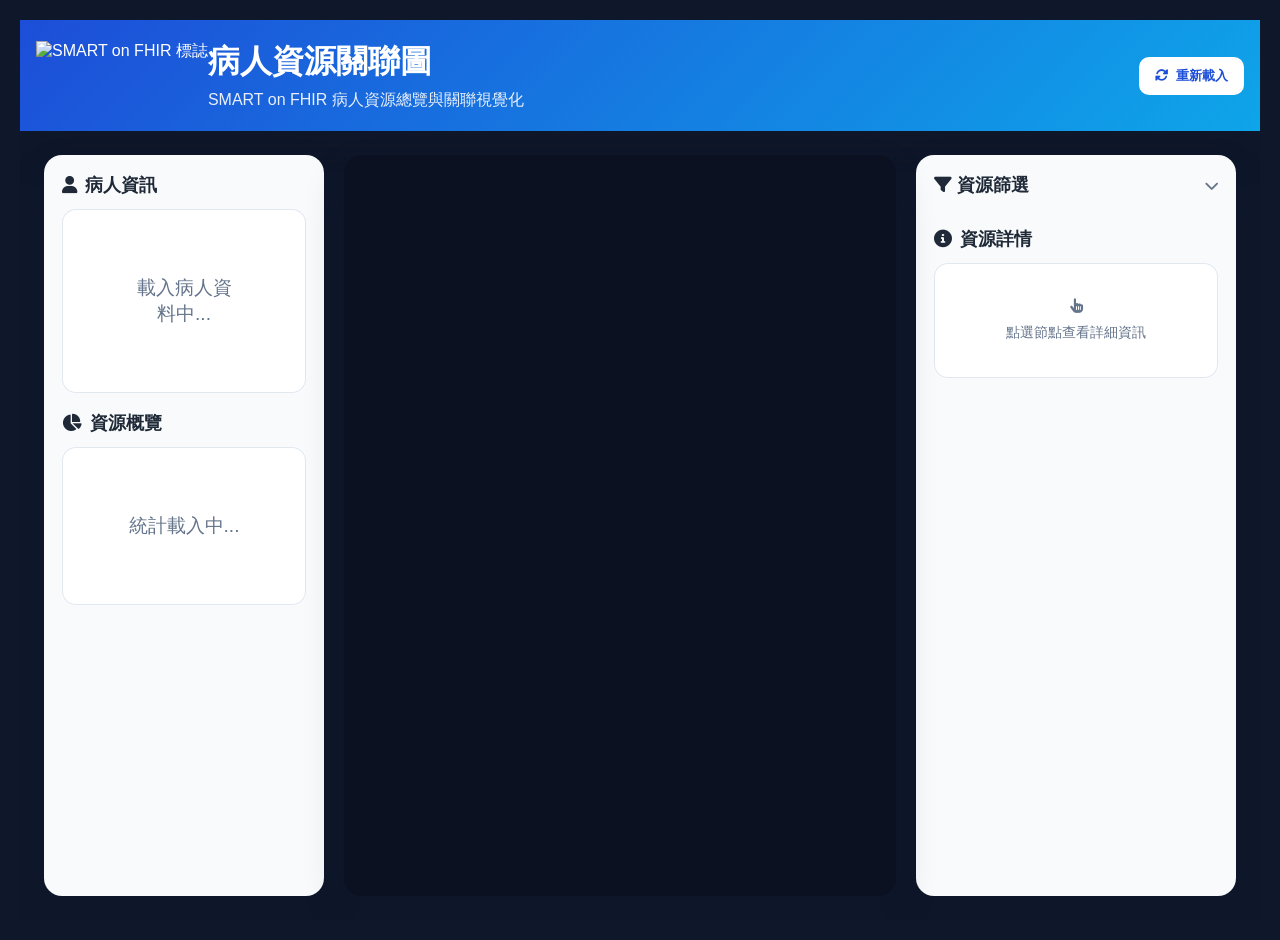
==== index.html @ 8cff802d "feat: 新增語意脈絡區塊及相關樣式，強化資源關聯顯示" ====
<!DOCTYPE html>
<html lang="zh-TW">
    <head>
        <meta charset="UTF-8" />
        <meta name="viewport" content="width=device-width, initial-scale=1.0">
        <meta name="description" content="SMART on FHIR 病人資源關聯圖 - 視覺化呈現病人的醫療資源與關聯">
        <title>病人資源關聯圖 - SMART on FHIR</title>
        <link href="https://cdnjs.cloudflare.com/ajax/libs/font-awesome/6.0.0/css/all.min.css" rel="stylesheet">
        <link href="https://unpkg.com/vis-network@9.1.2/styles/vis-network.min.css" rel="stylesheet">
        <link href="./style.css?v=20260422b" rel="stylesheet">
        <script src="./fhir-client.js?v=20260422"></script>
        <script src="https://unpkg.com/vis-network@9.1.2/standalone/umd/vis-network.min.js"></script>
    </head>
    <body>
        <!-- 跳過導航連結（無障礙） -->
        <a href="#main-content" class="skip-link">跳至主要內容</a>
        <div class="app" role="application" aria-label="病人資源關聯圖應用程式">
            <header class="app-header" role="banner">
                <div class="title-block">
                    <img src="./logo.png" alt="SMART on FHIR 標誌" class="header-logo" loading="lazy">
                    <div class="title-text">
                        <h1>病人資源關聯圖</h1>
                        <p>SMART on FHIR 病人資源總覽與關聯視覺化</p>
                    </div>
                </div>
                <div class="header-actions">
                    <button class="primary-btn" id="reload-btn" aria-label="重新載入病人資料">
                        <i class="fas fa-rotate" aria-hidden="true"></i> 重新載入
                    </button>
                </div>
            </header>

            <div id="error-banner" class="error-banner" role="alert" aria-live="assertive" style="display: none;"></div>

            <main class="app-main" id="main-content" role="main">
                <aside class="panel panel-left" role="complementary" aria-label="病人資訊面板">
                    <div class="panel-section">
                        <h2 id="patient-info-heading"><i class="fas fa-user" aria-hidden="true"></i> 病人資訊</h2>
                        <div id="patient-card" class="card" role="region" aria-labelledby="patient-info-heading" aria-live="polite">
                            <div class="loading">載入病人資料中...</div>
                        </div>
                    </div>

                    <div class="panel-section">
                        <h2 id="stats-heading"><i class="fas fa-chart-pie" aria-hidden="true"></i> 資源概覽</h2>
                        <div id="stats-card" class="card stats-grid" role="region" aria-labelledby="stats-heading" aria-live="polite">
                            <div class="loading">統計載入中...</div>
                        </div>
                    </div>
                </aside>

                <section class="panel panel-center" role="region" aria-label="資源關聯圖">
                    <div id="graph" class="graph-canvas" role="img" aria-label="病人資源關聯圖" tabindex="0"></div>
                    <div id="graph-loading" class="graph-loading" role="status" aria-live="polite" style="display: none;">
                        <i class="fas fa-spinner" aria-hidden="true"></i> 正在建立關聯圖...
                    </div>
                </section>

                <aside class="panel panel-right" role="complementary" aria-label="資源篩選與詳情面板">
                    <div class="panel-section">
                        <h2 id="filter-heading" class="collapsible-header" role="button" aria-expanded="false" aria-controls="filter-list" tabindex="0">
                            <span><i class="fas fa-filter" aria-hidden="true"></i> 資源篩選</span>
                            <i class="fas fa-chevron-up collapse-icon collapsed" id="filter-collapse-icon" aria-hidden="true"></i>
                        </h2>
                        <div id="filter-list" class="filter-list collapsible-content collapsed" role="group" aria-labelledby="filter-heading"></div>
                    </div>

                    <div class="panel-section">
                        <h2 id="detail-heading"><i class="fas fa-circle-info" aria-hidden="true"></i> 資源詳情</h2>
                        <div id="detail-card" class="card" role="region" aria-labelledby="detail-heading" aria-live="polite">
                            <div class="empty-state">
                                <i class="fas fa-hand-pointer"></i>
                                點選節點查看詳細資訊
                            </div>
                        </div>
                    </div>
                </aside>
            </main>
        </div>

        <div id="group-modal" class="group-modal" role="dialog" aria-modal="true" aria-labelledby="group-modal-title" hidden>
            <div id="group-modal-backdrop" class="group-modal-backdrop"></div>
            <div class="group-modal-dialog">
                <div class="group-modal-header">
                    <div>
                        <h2 id="group-modal-title">群組資源</h2>
                        <p id="group-modal-meta" class="group-modal-meta"></p>
                    </div>
                    <button id="group-modal-close" class="group-modal-close" type="button" aria-label="關閉群組視窗">
                        <i class="fas fa-xmark" aria-hidden="true"></i>
                    </button>
                </div>
                <div id="group-modal-body" class="group-modal-body"></div>
            </div>
        </div>

        <script src="./app.js?v=20260422b"></script>
        <script>
            // 延遲載入 favicon
            window.addEventListener('load', () => {
                const link = document.createElement('link');
                link.rel = 'icon';
                link.type = 'image/png';
                link.href = './favicon.png';
                document.head.appendChild(link);
            });
        </script>
    </body>
</html>
---- style.css ----
/* ============================================
   全域樣式設定
   ============================================ */
* {
    margin: 0;
    padding: 0;
    box-sizing: border-box;
}

/* 無障礙功能樣式 */
/* Skip link - 鍵盤用戶可跳至主要內容 */
.skip-link {
    position: absolute;
    top: -40px;
    left: 0;
    background: #1d4ed8;
    color: white;
    padding: 8px 16px;
    text-decoration: none;
    border-radius: 0 0 4px 0;
    z-index: 10000;
    font-weight: 600;
}

.skip-link:focus {
    top: 0;
    outline: 3px solid #fbbf24;
    outline-offset: 2px;
}

/* 螢幕閱讀器專用文字 */
.visually-hidden {
    position: absolute;
    width: 1px;
    height: 1px;
    padding: 0;
    margin: -1px;
    overflow: hidden;
    clip: rect(0, 0, 0, 0);
    white-space: nowrap;
    border: 0;
}

/* 焦點樣式增強 */
*:focus {
    outline: 2px solid #3b82f6;
    outline-offset: 2px;
}

*:focus:not(:focus-visible) {
    outline: none;
}

*:focus-visible {
    outline: 3px solid #3b82f6;
    outline-offset: 2px;
}

/* 主體背景樣式 */
body {
    font-family: 'Segoe UI', Tahoma, Geneva, Verdana, sans-serif;
    background: linear-gradient(135deg, #667eea 0%, #764ba2 100%);
    min-height: 100vh;
    padding: 20px;
}

/* ============================================
   容器和佈局樣式
   ============================================ */

/* 主容器 */
.container {
    max-width: 1200px;
    margin: 0 auto;
    background: white;
    border-radius: 20px;
    box-shadow: 0 20px 40px rgba(0,0,0,0.1);
    overflow: hidden;
}

/* 頁頭樣式 */
.header {
    background: linear-gradient(135deg, #2196F3 0%, #1976D2 100%);
    color: white;
    padding: 30px;
    text-align: center;
}

.header h1 {
    font-size: 2.5rem;
    margin-bottom: 10px;
    font-weight: 300;
}

.header p {
    font-size: 1.1rem;
    opacity: 0.9;
}

/* 內容區域 */
.content {
    padding: 30px;
}

/* ============================================
   載入狀態樣式
   ============================================ */

.loading {
    text-align: center;
    padding: 50px;
    color: #666;
    font-size: 1.2rem;
}

.loading i {
    animation: spin 1s linear infinite;
    margin-right: 10px;
    font-size: 1.5rem;
}

/* 旋轉動畫 */
@keyframes spin {
    0% { transform: rotate(0deg); }
    100% { transform: rotate(360deg); }
}

/* ============================================
   問卷列表樣式
   ============================================ */

.questionnaire-list {
    display: flex;
    flex-direction: column;
    gap: 10px;
}

/* 問卷列表項目 */
.questionnaire-card {
    background: white;
    border-radius: 8px;
    padding: 15px;
    box-shadow: 0 2px 4px rgba(0,0,0,0.1);
    border-left: 4px solid #2196F3;
    cursor: pointer;
    transition: all 0.2s ease;
    display: flex;
    justify-content: space-between;
    align-items: center;
}

.questionnaire-card:hover {
    box-shadow: 0 4px 8px rgba(0,0,0,0.15);
    background: #f8f9fa;
}

.questionnaire-card-content {
    flex: 1;
}

.questionnaire-card-title {
    font-size: 1rem;
    font-weight: 600;
    color: #333;
    margin-bottom: 4px;
}

.questionnaire-card-id {
    font-size: 0.8rem;
    color: #666;
    font-family: 'Courier New', monospace;
    margin-bottom: 4px;
}

.questionnaire-card-desc {
    font-size: 0.85rem;
    color: #555;
    line-height: 1.3;
    max-height: 2.6em;
    overflow: hidden;
    text-overflow: ellipsis;
}

.questionnaire-card-meta {
    display: flex;
    gap: 12px;
    align-items: center;
    font-size: 0.85rem;
    color: #777;
    flex-shrink: 0;
    margin-left: 20px;
    white-space: nowrap;
}

/* ============================================
   篩選和搜尋區域
   ============================================ */

.filter-section {
    background: #f8f9fa;
    border-radius: 12px;
    padding: 20px;
    margin-bottom: 25px;
    border-left: 4px solid #2196F3;
}

.filter-section h3 {
    color: #333;
    margin-bottom: 15px;
    font-size: 1rem;
    display: flex;
    align-items: center;
}

.filter-section h3 i {
    margin-right: 10px;
    color: #2196F3;
}

.filter-row {
    display: grid;
    grid-template-columns: 1fr 1fr;
    gap: 15px;
}

.search-box {
    display: flex;
    align-items: center;
    position: relative;
}

.search-box i {
    position: absolute;
    left: 15px;
    color: #999;
    pointer-events: none;
}

.search-box input {
    flex: 1;
    padding: 10px 15px 10px 40px;
    border: 1px solid #ddd;
    border-radius: 6px;
    font-size: 0.95rem;
}

.search-box input:focus {
    outline: none;
    border-color: #2196F3;
    box-shadow: 0 0 0 3px rgba(33, 150, 243, 0.1);
}

.status-filter {
    display: flex;
    gap: 10px;
    flex-wrap: wrap;
    align-items: center;
}

.status-filter-btn {
    padding: 8px 15px;
    border: 1px solid #ddd;
    border-radius: 6px;
    background: white;
    color: #555;
    cursor: pointer;
    font-size: 0.9rem;
    transition: all 0.2s ease;
    display: flex;
    align-items: center;
    gap: 6px;
}

.status-filter-btn i {
    font-size: 0.9rem;
}

.status-filter-btn:hover {
    border-color: #2196F3;
    color: #2196F3;
}

.status-filter-btn.active {
    background: #2196F3;
    color: white;
    border-color: #2196F3;
}

.filter-reset-btn {
    padding: 8px 15px;
    background: #f44336;
    color: white;
    border: none;
    border-radius: 6px;
    cursor: pointer;
    font-size: 0.9rem;
    transition: background 0.2s ease;
    display: flex;
    align-items: center;
    gap: 6px;
}

.filter-reset-btn:hover {
    background: #d32f2f;
}

.no-results {
    text-align: center;
    padding: 50px;
    color: #666;
}

/* ============================================
   問卷資訊區域樣式
   ============================================ */

.questionnaire-info {
    background: #f8f9fa;
    border-radius: 15px;
    padding: 25px;
    margin-bottom: 30px;
    border-left: 5px solid #2196F3;
}

.questionnaire-info h2 {
    color: #333;
    margin-bottom: 15px;
    display: flex;
    align-items: center;
}

.questionnaire-info h2 i {
    margin-right: 10px;
    color: #2196F3;
}

/* 資訊網格 */
.info-grid {
    display: grid;
    grid-template-columns: repeat(auto-fit, minmax(250px, 1fr));
    gap: 15px;
    margin-top: 20px;
}

.info-item {
    padding: 15px;
    background: white;
    border-radius: 8px;
    box-shadow: 0 2px 4px rgba(0,0,0,0.1);
}

.info-item .label {
    font-weight: 600;
    color: #555;
    margin-bottom: 5px;
    font-size: 0.9rem;
}

.info-item .value {
    color: #333;
    font-size: 1.1rem;
}

/* 狀態徽章 */
.status-badge {
    display: inline-block;
    padding: 5px 15px;
    border-radius: 20px;
    font-size: 0.85rem;
    font-weight: 600;
}

.status-active {
    background: #e8f5e8;
    color: #4CAF50;
}

.status-draft {
    background: #fff3e0;
    color: #ff9800;
}

/* ============================================
   問卷題目樣式
   ============================================ */

.question-section {
    margin-top: 30px;
}

.question-section h2 {
    color: #333;
    margin-bottom: 20px;
    display: flex;
    align-items: center;
}

.question-section h2 i {
    margin-right: 10px;
    color: #9C27B0;
}

/* 題目項目卡片 */
.question-item {
    background: white;
    border-radius: 12px;
    padding: 20px;
    margin-bottom: 20px;
    box-shadow: 0 2px 8px rgba(0,0,0,0.1);
    border-left: 4px solid #9C27B0;
    transition: transform 0.2s ease, box-shadow 0.2s ease;
}

.question-item:hover {
    transform: translateX(5px);
    box-shadow: 0 4px 12px rgba(0,0,0,0.15);
}

.question-link-id {
    font-size: 0.85rem;
    color: #666;
    margin-bottom: 8px;
    font-family: 'Courier New', monospace;
}

.question-text {
    font-size: 1.1rem;
    font-weight: 500;
    color: #333;
    margin-bottom: 10px;
}

/* 題目類型標籤 */
.question-type {
    display: inline-block;
    padding: 4px 12px;
    background: #e3f2fd;
    color: #1976D2;
    border-radius: 15px;
    font-size: 0.8rem;
    font-weight: 600;
    margin-top: 5px;
}

/* 必填/可重複標籤 */
.question-required {
    display: inline-block;
    padding: 4px 12px;
    background: #ffebee;
    color: #c62828;
    border-radius: 15px;
    font-size: 0.8rem;
    font-weight: 600;
    margin-left: 10px;
}

/* ============================================
   病人資源關聯圖樣式（新增）
   ============================================ */

body {
    font-family: "Segoe UI", Tahoma, Geneva, Verdana, sans-serif;
    background: #0f172a;
    color: #0f172a;
}

body.modal-open {
    overflow: hidden;
}

.app {
    display: flex;
    flex-direction: column;
    height: 100vh;
    overflow: hidden;
}

.app-header {
    background: linear-gradient(135deg, #1d4ed8 0%, #0ea5e9 100%);
    color: #fff;
    padding: 20px 16px;
    display: flex;
    align-items: center;
    justify-content: space-between;
    box-shadow: 0 20px 30px rgba(15, 23, 42, 0.35);
}

.title-block {
    display: flex;
    align-items: center;
}

.header-logo {
    height: 70px;
    width: auto;
    object-fit: contain;
}

.title-text {
    display: flex;
    flex-direction: column;
}

.title-block h1 {
    font-size: 2rem;
    font-weight: 600;
    margin-bottom: 6px;
}

.title-block p {
    opacity: 0.9;
}

.header-actions .primary-btn {
    background: #fff;
    color: #1d4ed8;
    border: none;
    padding: 10px 16px;
    border-radius: 10px;
    font-weight: 600;
    cursor: pointer;
    display: flex;
    align-items: center;
    gap: 8px;
}

.header-actions .secondary-btn {
    background: rgba(255, 255, 255, 0.2);
    color: #fff;
    border: 1px solid rgba(255, 255, 255, 0.45);
    padding: 10px 16px;
    border-radius: 10px;
    font-weight: 600;
    cursor: pointer;
    display: flex;
    align-items: center;
    gap: 8px;
}

.error-banner {
    background: #fee2e2;
    color: #991b1b;
    padding: 12px 24px;
}

.app-main {
    display: grid;
    grid-template-columns: 280px 1fr 320px;
    gap: 20px;
    padding: 24px;
    flex: 1;
    overflow: hidden;
}

.panel {
    background: #f8fafc;
    border-radius: 18px;
    padding: 18px;
    box-shadow: 0 20px 40px rgba(15, 23, 42, 0.2);
    display: flex;
    flex-direction: column;
    gap: 18px;
    overflow-y: auto;
    overflow-x: hidden;
}

.panel-center {
    position: relative;
    background: #0b1120;
    color: #e2e8f0;
    padding: 16px;
    display: flex;
    flex-direction: column;
    overflow: hidden;
}

.panel-section h2 {
    font-size: 1.1rem;
    color: #1f2937;
    margin-bottom: 12px;
    display: flex;
    align-items: center;
    gap: 8px;
}

.collapsible-header {
    cursor: pointer;
    user-select: none;
    justify-content: space-between !important;
    transition: all 0.3s ease;
}

.collapsible-header:hover {
    color: #1d4ed8;
}

.collapse-icon {
    transition: transform 0.3s ease;
    font-size: 0.9rem;
    color: #64748b;
}

.collapsible-header:hover .collapse-icon {
    color: #1d4ed8;
}

.collapse-icon.collapsed {
    transform: rotate(180deg);
}

.collapsible-content {
    max-height: 500px;
    overflow-y: auto;
    transition: max-height 0.3s ease, opacity 0.3s ease;
}

.collapsible-content.collapsed {
    max-height: 0;
    opacity: 0;
    overflow: hidden;
}

.panel-center .panel-section h2 {
    color: #e2e8f0;
}

.card {
    background: #fff;
    border-radius: 14px;
    padding: 16px;
    box-shadow: inset 0 0 0 1px #e2e8f0;
}

.panel-center .card {
    background: rgba(15, 23, 42, 0.7);
    color: #e2e8f0;
}

.patient-name {
    font-size: 1.2rem;
    font-weight: 600;
    margin-bottom: 8px;
}

.patient-meta div {
    display: flex;
    justify-content: space-between;
    font-size: 0.9rem;
    color: #475569;
    margin-bottom: 6px;
}

.patient-meta span {
    font-weight: 600;
    color: #1f2937;
}

/* 改進的病人卡片樣式 */
.patient-header {
    display: flex;
    gap: 12px;
    align-items: center;
    margin-bottom: 12px;
    padding-bottom: 12px;
    border-bottom: 1px solid #e2e8f0;
}

.patient-avatar {
    width: 48px;
    height: 48px;
    border-radius: 50%;
    background: linear-gradient(135deg, #667eea 0%, #764ba2 100%);
    display: flex;
    align-items: center;
    justify-content: center;
    color: white;
    font-size: 1.3rem;
    flex-shrink: 0;
    box-shadow: 0 2px 8px rgba(102, 126, 234, 0.3);
}

.patient-title {
    flex: 1;
    min-width: 0;
}

.patient-title .patient-name {
    font-size: 1.1rem;
    font-weight: 700;
    color: #1f2937;
}

.patient-info {
    display: flex;
    flex-direction: column;
    gap: 6px;
    font-size: 0.9rem;
}

.info-row {
    color: #64748b;
    display: flex;
    justify-content: space-between;
}

.info-value {
    font-weight: 600;
    color: #1f2937;
}

.stats-grid {
    display: grid;
    gap: 10px;
}

.stat-item {
    background: #f1f5f9;
    border-radius: 12px;
    padding: 10px 12px;
    border-left: 4px solid #94a3b8;
    display: flex;
    flex-direction: column;
    align-items: flex-start;
    gap: 4px;
}

.stat-item.stat-total {
    background: #1d4ed8;
    color: #fff;
    border-left-color: #1e3a8a;
}

.stat-count {
    font-size: 1.6rem;
    font-weight: 700;
    color: #1d4ed8;
    line-height: 1;
}

.stat-label {
    font-size: 0.85rem;
    font-weight: 600;
    color: #64748b;
}

.stat-item.stat-total .stat-label,
.stat-item.stat-total .stat-count {
    color: #fff;
}

.stat-type {
    font-size: 0.7rem;
    color: #94a3b8;
    font-family: 'Courier New', monospace;
    margin-left: 4px;
}

.filter-list {
    display: flex;
    flex-direction: column;
    gap: 8px;
}

.filter-item {
    display: grid;
    grid-template-columns: auto auto 1fr;
    align-items: center;
    gap: 8px;
    font-size: 0.85rem;
    color: #1f2937;
}

.filter-item input {
    accent-color: #1d4ed8;
}

.filter-color {
    width: 12px;
    height: 12px;
    border-radius: 50%;
}

.filter-text {
    font-size: 0.9rem;
    font-weight: 600;
}

.filter-type {
    font-size: 0.7rem;
    color: #94a3b8;
    font-family: 'Courier New', monospace;
}

.filter-count {
    background: #e2e8f0;
    padding: 2px 8px;
    border-radius: 999px;
    font-size: 0.75rem;
}

.toolbar {
    display: flex;
    justify-content: space-between;
    gap: 12px;
    align-items: center;
    padding: 8px;
    background: rgba(15, 23, 42, 0.6);
    border-radius: 14px;
    flex-shrink: 0;
    flex-wrap: wrap;
}

.search-box {
    display: flex;
    align-items: center;
    gap: 8px;
    background: #0f172a;
    padding: 8px 12px;
    border-radius: 12px;
    flex: 1;
    min-width: 200px;
}

.search-box input {
    background: transparent;
    border: none;
    color: #e2e8f0;
    width: 100%;
    outline: none;
}

.toolbar-actions {
    display: flex;
    gap: 8px;
}

.ghost-btn {
    background: rgba(148, 163, 184, 0.2);
    border: none;
    color: #e2e8f0;
    padding: 8px 12px;
    border-radius: 10px;
    cursor: pointer;
    display: flex;
    align-items: center;
    gap: 6px;
}

.graph-canvas {
    flex: 1;
    width: 100%;
    height: 100%;
    border-radius: 16px;
    background: #0b1120;
    margin-top: 0;
}

.fallback-title {
    color: #e2e8f0;
    font-weight: 600;
    padding: 12px 16px;
    border-radius: 12px;
    background: rgba(30, 41, 59, 0.8);
    margin-bottom: 12px;
}

.fallback-list {
    display: grid;
    grid-template-columns: repeat(auto-fill, minmax(180px, 1fr));
    gap: 12px;
}

.fallback-card {
    background: rgba(15, 23, 42, 0.85);
    border-radius: 12px;
    padding: 12px;
    color: #e2e8f0;
    box-shadow: inset 0 0 0 1px rgba(148, 163, 184, 0.3);
}

.fallback-type {
    font-weight: 700;
    font-size: 0.9rem;
    margin-bottom: 6px;
}

.fallback-label {
    font-size: 0.85rem;
    margin-bottom: 6px;
}

.fallback-id {
    font-size: 0.75rem;
    color: #94a3b8;
}

.graph-loading {
    position: absolute;
    inset: 80px 16px 16px 16px;
    background: rgba(15, 23, 42, 0.7);
    color: #e2e8f0;
    display: flex;
    align-items: center;
    justify-content: center;
    font-size: 1rem;
    border-radius: 16px;
    gap: 10px;
}

.group-overview-list {
    display: flex;
    flex-direction: column;
    gap: 12px;
}

.group-overview-card {
    width: 100%;
    border: 1px solid #e2e8f0;
    background: #fff;
    border-radius: 14px;
    padding: 14px;
    display: flex;
    align-items: flex-start;
    gap: 12px;
    text-align: left;
    cursor: pointer;
    transition: transform 0.2s ease, box-shadow 0.2s ease, border-color 0.2s ease;
}

.group-overview-card:hover {
    transform: translateY(-1px);
    box-shadow: 0 12px 24px rgba(15, 23, 42, 0.08);
    border-color: #bfdbfe;
}

.group-overview-icon {
    width: 42px;
    height: 42px;
    border-radius: 12px;
    display: inline-flex;
    align-items: center;
    justify-content: center;
    color: #fff;
    flex-shrink: 0;
}

.group-overview-copy {
    display: flex;
    flex-direction: column;
    gap: 4px;
    color: #475569;
    font-size: 0.85rem;
}

.group-overview-copy strong {
    color: #0f172a;
    font-size: 1rem;
}

.group-summary-action {
    width: 100%;
    border: none;
    border-radius: 12px;
    padding: 12px 14px;
    background: linear-gradient(135deg, #2563eb 0%, #0ea5e9 100%);
    color: #fff;
    font-weight: 600;
    cursor: pointer;
    display: flex;
    align-items: center;
    justify-content: center;
    gap: 8px;
    margin-bottom: 12px;
}

.group-resource-preview-list {
    display: flex;
    flex-direction: column;
    gap: 10px;
}

.group-resource-preview {
    width: 100%;
    border: 1px solid #e2e8f0;
    background: #fff;
    border-radius: 12px;
    padding: 12px;
    display: flex;
    flex-direction: column;
    gap: 4px;
    text-align: left;
    cursor: pointer;
}

.group-resource-preview-title {
    color: #0f172a;
    font-weight: 600;
}

.group-resource-preview-meta {
    color: #64748b;
    font-size: 0.8rem;
}

.group-modal {
    position: fixed;
    inset: 0;
    z-index: 1200;
    display: flex;
    align-items: center;
    justify-content: center;
    padding: 24px;
}

.group-modal[hidden] {
    display: none;
}

.group-modal-backdrop {
    position: absolute;
    inset: 0;
    background: rgba(15, 23, 42, 0.6);
    backdrop-filter: blur(6px);
}

.group-modal-dialog {
    position: relative;
    width: min(1100px, 100%);
    max-height: calc(100vh - 48px);
    background: #f8fafc;
    border-radius: 24px;
    box-shadow: 0 30px 80px rgba(15, 23, 42, 0.35);
    overflow: hidden;
    display: flex;
    flex-direction: column;
}

.group-modal-header {
    display: flex;
    align-items: flex-start;
    justify-content: space-between;
    gap: 16px;
    padding: 20px 24px;
    background: linear-gradient(135deg, #eff6ff 0%, #ecfeff 100%);
    border-bottom: 1px solid #dbeafe;
}

.group-modal-header h2 {
    margin: 0 0 4px;
    color: #0f172a;
}

.group-modal-meta {
    color: #475569;
    font-size: 0.9rem;
}

.group-modal-close {
    border: none;
    width: 40px;
    height: 40px;
    border-radius: 999px;
    background: #fff;
    color: #334155;
    cursor: pointer;
    flex-shrink: 0;
}

.group-modal-body {
    padding: 20px 24px 24px;
    overflow: auto;
}

.group-modal-toolbar {
    display: inline-flex;
    gap: 8px;
    padding: 6px;
    border-radius: 999px;
    background: #e2e8f0;
    margin-bottom: 16px;
}

.group-view-toggle {
    border: none;
    background: transparent;
    color: #475569;
    font-weight: 600;
    padding: 10px 16px;
    border-radius: 999px;
    cursor: pointer;
}

.group-view-toggle.active {
    background: #fff;
    color: #0f172a;
    box-shadow: 0 4px 12px rgba(15, 23, 42, 0.12);
}

.group-table-wrap {
    border: 1px solid #dbeafe;
    border-radius: 18px;
    overflow: hidden;
    background: #fff;
}

.group-table {
    width: 100%;
    border-collapse: collapse;
}

.group-table thead {
    background: #eff6ff;
}

.group-table th,
.group-table td {
    padding: 14px 16px;
    border-bottom: 1px solid #e2e8f0;
    text-align: left;
    font-size: 0.9rem;
}

.group-table th {
    color: #334155;
    font-weight: 700;
}

.group-table-row {
    cursor: pointer;
    transition: background 0.2s ease;
}

.group-table-row:hover,
.group-table-row:focus-visible {
    background: #f8fbff;
    outline: none;
}

.modal-timeline-container {
    background: #fff;
    border: 1px solid #dbeafe;
}

.modal-timeline-container .timeline {
    display: flex;
    flex-direction: column;
    align-items: stretch;
    gap: 10px;
    overflow-x: visible;
}

.modal-timeline-item {
    width: 100%;
    border: 1px solid #e2e8f0;
    background: #fff;
    padding: 14px 16px;
    flex-direction: row;
    justify-content: flex-start;
    gap: 14px;
    min-width: 0;
    text-align: left;
}

.modal-timeline-item .timeline-content {
    text-align: left;
    display: flex;
    flex-direction: column;
    gap: 4px;
}

.timeline-type {
    color: #64748b;
    font-size: 0.8rem;
}

@media (max-width: 900px) {
    .group-modal {
        padding: 12px;
    }

    .group-modal-dialog {
        max-height: calc(100vh - 24px);
        border-radius: 18px;
    }

    .group-modal-header,
    .group-modal-body {
        padding: 16px;
    }

    .group-table th,
    .group-table td {
        padding: 12px 10px;
        font-size: 0.8rem;
    }
}

.detail-summary {
    display: flex;
    flex-direction: column;
    gap: 6px;
    margin-bottom: 12px;
    font-size: 0.85rem;
}

.summary-row {
    display: flex;
    justify-content: space-between;
    gap: 12px;
    align-items: center;
}

.summary-row span:first-child {
    font-weight: 600;
    color: #64748b;
    flex-shrink: 0;
    min-width: 60px;
}

.summary-row span:last-child {
    color: #1f2937;
    text-align: right;
    word-break: break-word;
}

.related-section {
    margin: 12px 0;
    padding: 12px;
    background: rgba(15, 23, 42, 0.5);
    border-radius: 12px;
    border-left: 3px solid #1d4ed8;
}

.related-section h4 {
    font-size: 0.95rem;
    color: #e2e8f0;
    margin-bottom: 8px;
    display: flex;
    align-items: center;
    gap: 6px;
}

.related-list {
    display: grid;
    gap: 8px;
}

.related-item {
    display: flex;
    gap: 8px;
    align-items: center;
    padding: 8px;
    background: rgba(30, 41, 59, 0.6);
    border-radius: 10px;
    cursor: pointer;
    transition: background 0.2s, border 0.2s;
    border: 2px solid transparent;
}

.related-item:hover {
    background: rgba(30, 41, 59, 1);
}

.related-item.active {
    background: rgba(59, 130, 246, 0.3);
    border-color: #3b82f6;
}

.related-type {
    font-weight: 600;
    font-size: 0.85rem;
    min-width: 80px;
}

.related-text {
    font-size: 0.85rem;
    color: #cbd5e1;
    flex: 1;
    word-break: break-all;
}

pre {
    background: #0f172a;
    color: #e2e8f0;
    padding: 12px;
    border-radius: 12px;
    overflow: auto;
    font-size: 0.8rem;
}

.empty-state {
    display: flex;
    flex-direction: column;
    align-items: center;
    gap: 10px;
    color: #64748b;
    font-size: 0.9rem;
    padding: 20px 0;
}

.loading {
    text-align: center;
    color: #64748b;
}

@media (max-width: 1200px) {
    .app-main {
        grid-template-columns: 1fr;
    }

    .panel {
        order: unset;
    }
}

/* 答案選項 */
.answer-options {
    margin-top: 15px;
    padding-left: 20px;
}

.answer-option {
    padding: 8px 12px;
    margin: 5px 0;
    background: #f5f5f5;
    border-radius: 8px;
    font-size: 0.95rem;
}

/* 嵌套項目 */
.nested-items {
    margin-left: 30px;
    margin-top: 15px;
    padding-left: 15px;
    border-left: 2px solid #e0e0e0;
}

/* ============================================
   按鈕樣式
   ============================================ */

/* 返回按鈕 */
.back-button {
    background: #9C27B0;
    color: white;
    border: none;
    padding: 10px 20px;
    border-radius: 5px;
    cursor: pointer;
    margin-bottom: 20px;
    font-size: 1rem;
    display: none;
}

.back-button:hover {
    background: #7B1FA2;
}

.back-button.show {
    display: inline-block;
}

/* ============================================
   導航按鈕樣式
   ============================================ */

.nav-buttons {
    display: flex;
    gap: 10px;
    margin-bottom: 20px;
    flex-wrap: wrap;
}

.nav-btn {
    padding: 10px 20px;
    border: 2px solid #2196F3;
    background: white;
    color: #2196F3;
    border-radius: 8px;
    cursor: pointer;
    font-size: 1rem;
    display: flex;
    align-items: center;
    gap: 8px;
    transition: all 0.3s ease;
}

.nav-btn:hover {
    background: #f0f7ff;
}

.nav-btn.active {
    background: #2196F3;
    color: white;
}

/* JSON 檢視切換按鈕 */
.toggle-json, .toggle-response-json, .toggle-observation-json {
    background: #607D8B;
    color: white;
    border: none;
    padding: 10px 20px;
    border-radius: 5px;
    cursor: pointer;
    margin-top: 20px;
    font-size: 1rem;
}

.toggle-json:hover, .toggle-response-json:hover, .toggle-observation-json:hover {
    background: #455A64;
}

/* ============================================
   JSON 檢視器樣式
   ============================================ */

.json-viewer {
    background: #263238;
    color: #aed581;
    padding: 20px;
    border-radius: 10px;
    font-family: 'Courier New', monospace;
    font-size: 0.9rem;
    max-height: 500px;
    overflow: auto;
    margin-top: 20px;
}

/* ============================================
   QuestionnaireResponse 相關樣式
   ============================================ */

/* Response 視圖容器 */
#response-section {
    display: none;
}

/* 病人信息卡片 */
.patient-info-card {
    background: linear-gradient(135deg, #4CAF50 0%, #388E3C 100%);
    color: white;
    border-radius: 15px;
    padding: 25px;
    margin-bottom: 30px;
    box-shadow: 0 4px 12px rgba(76, 175, 80, 0.2);
}

.patient-info-card h2 {
    color: white;
    margin-bottom: 15px;
    display: flex;
    align-items: center;
}

.patient-info-card h2 i {
    margin-right: 10px;
}

.patient-info-grid {
    display: grid;
    grid-template-columns: repeat(auto-fit, minmax(200px, 1fr));
    gap: 15px;
}

.patient-info-item {
    background: rgba(255, 255, 255, 0.1);
    padding: 15px;
    border-radius: 8px;
    backdrop-filter: blur(10px);
}

.patient-info-item .label {
    font-size: 0.9rem;
    opacity: 0.9;
    margin-bottom: 5px;
    display: flex;
    align-items: center;
    gap: 6px;
}

.patient-info-item .value {
    font-size: 1.1rem;
    font-weight: 600;
    word-break: break-word;
}

/* Response 列表區域 */
.response-list-section {
    background: #f8f9fa;
    border-radius: 15px;
    padding: 25px;
    margin-bottom: 30px;
    border-left: 5px solid #FF9800;
}

.response-list-section h2 {
    color: #333;
    margin-bottom: 15px;
    display: flex;
    align-items: center;
}

.response-list-section h2 i {
    margin-right: 10px;
    color: #FF9800;
}

/* Response 列表 */
.response-list {
    display: flex;
    flex-direction: column;
    gap: 12px;
}

/* Response 卡片 */
.response-card {
    background: white;
    border-radius: 10px;
    padding: 18px;
    box-shadow: 0 2px 6px rgba(0,0,0,0.1);
    border-left: 4px solid #FF9800;
    cursor: pointer;
    transition: all 0.3s ease;
    display: flex;
    justify-content: space-between;
    align-items: center;
    gap: 15px;
}

.response-card:hover {
    box-shadow: 0 4px 12px rgba(0,0,0,0.15);
    transform: translateX(5px);
    background: #fafafa;
}

.response-card-content {
    flex: 1;
}

.response-card-title {
    font-size: 1.1rem;
    font-weight: 600;
    color: #333;
    margin-bottom: 6px;
}

.response-card-date {
    font-size: 0.9rem;
    color: #666;
    display: flex;
    align-items: center;
    gap: 6px;
}

.response-score {
    font-size: 1.8rem;
    font-weight: 700;
    color: #FF9800;
    min-width: 60px;
    text-align: center;
}

.response-status {
    display: flex;
    gap: 10px;
}

/* Response 詳情區域 */
.response-detail-container {
    background: white;
    border-radius: 15px;
    padding: 25px;
    box-shadow: 0 2px 8px rgba(0,0,0,0.1);
}

.back-to-response-btn {
    background: #FF9800;
    color: white;
    border: none;
    padding: 10px 20px;
    border-radius: 5px;
    cursor: pointer;
    margin-bottom: 20px;
    font-size: 1rem;
    display: flex;
    align-items: center;
    gap: 8px;
    transition: background 0.3s ease;
}

.back-to-response-btn:hover {
    background: #F57C00;
}

.response-header {
    background: linear-gradient(135deg, #FF9800 0%, #F57C00 100%);
    color: white;
    padding: 20px;
    border-radius: 10px;
    margin-bottom: 25px;
}

.response-header h2 {
    color: white;
    margin-bottom: 15px;
}

.response-meta {
    display: flex;
    flex-direction: column;
    gap: 10px;
}

.meta-item {
    display: flex;
    justify-content: space-between;
    align-items: center;
    padding: 8px 0;
    border-bottom: 1px solid rgba(255, 255, 255, 0.2);
}

.meta-label {
    font-weight: 600;
    opacity: 0.9;
}

.meta-value {
    color: white;
}

/* Response 區域容器 */
.response-section-container {
    background: #f8f9fa;
    border-radius: 12px;
    padding: 20px;
    margin-bottom: 20px;
    border-left: 4px solid #9C27B0;
}

.response-section-container h3 {
    color: #333;
    margin-bottom: 15px;
    display: flex;
    align-items: center;
    font-size: 1.1rem;
}

.response-section-container h3 i {
    margin-right: 10px;
    color: #9C27B0;
}

/* Response 答案 */
.response-answers {
    display: flex;
    flex-direction: column;
    gap: 12px;
}

.response-item {
    background: white;
    padding: 15px;
    border-radius: 8px;
    border-left: 3px solid #9C27B0;
}

.response-item-header {
    margin-bottom: 12px;
}

.response-item-linkid {
    font-size: 0.8rem;
    color: #666;
    font-family: 'Courier New', monospace;
    margin-bottom: 4px;
}

.response-item-text {
    font-size: 1rem;
    font-weight: 600;
    color: #333;
}

.response-answers-container {
    display: flex;
    flex-direction: column;
    gap: 8px;
}

.response-answer-value {
    padding: 8px 12px;
    background: #e8f5e9;
    border-radius: 6px;
    color: #2e7d32;
    font-size: 0.95rem;
    display: flex;
    align-items: center;
    gap: 8px;
}

.response-no-answer {
    padding: 8px 12px;
    background: #f5f5f5;
    border-radius: 6px;
    color: #999;
    font-size: 0.95rem;
}

.nested-response-items {
    margin-top: 15px;
    margin-left: 20px;
    padding-left: 15px;
    border-left: 2px solid #e0e0e0;
    display: flex;
    flex-direction: column;
    gap: 12px;
}

/* Observation 相關樣式 */
.response-observations {
    display: flex;
    flex-direction: column;
    gap: 15px;
}

.observation-card {
    background: white;
    padding: 18px;
    border-radius: 10px;
    border-left: 4px solid #2196F3;
    box-shadow: 0 2px 4px rgba(0,0,0,0.1);
}

.observation-header {
    display: flex;
    justify-content: space-between;
    align-items: center;
    margin-bottom: 15px;
    padding-bottom: 12px;
    border-bottom: 2px solid #e0e0e0;
}

.observation-code {
    font-size: 1.1rem;
    font-weight: 600;
    color: #333;
    flex: 1;
}

.observation-value {
    font-size: 1.5rem;
    font-weight: 700;
    color: #2196F3;
    min-width: 120px;
    text-align: right;
}

.observation-details {
    display: grid;
    grid-template-columns: repeat(auto-fit, minmax(200px, 1fr));
    gap: 12px;
    margin-bottom: 12px;
}

.observation-detail-item {
    display: flex;
    justify-content: space-between;
    padding: 8px;
    background: #f5f5f5;
    border-radius: 6px;
    font-size: 0.9rem;
}

.detail-label {
    font-weight: 600;
    color: #555;
}

.detail-value {
    color: #333;
    text-align: right;
}

.observation-notes {
    background: #fff3e0;
    padding: 12px;
    border-radius: 6px;
    border-left: 3px solid #FF9800;
    margin-top: 12px;
}

.observation-note {
    font-size: 0.9rem;
    color: #555;
    line-height: 1.5;
    white-space: pre-wrap;
    word-break: break-word;
    margin-bottom: 8px;
}

.observation-note:last-child {
    margin-bottom: 0;
}

/* ============================================
   錯誤訊息樣式
   ============================================ */

.error-message {
    background: #ffebee;
    color: #c62828;
    padding: 20px;
    border-radius: 10px;
    border-left: 5px solid #f44336;
    margin: 20px 0;
}

.error-message i {
    margin-right: 10px;
}

/* ============================================
   隱藏元素
   ============================================ */

#oauth2read {
    display: none;
}

/* ============================================
   響應式設計 (RWD)
   ============================================ */

/* 平板裝置 (768px 以下) */
@media screen and (max-width: 768px) {
    body {
        padding: 10px;
    }

    .container {
        border-radius: 12px;
    }

    .header h1 {
        font-size: 1.8rem;
    }

    .header p {
        font-size: 0.95rem;
    }

    .content {
        padding: 20px;
    }

    /* 篩選區域改為垂直排列 */
    .filter-row {
        grid-template-columns: 1fr;
        gap: 12px;
    }

    /* 問卷卡片在小螢幕上改為垂直排列 */
    .questionnaire-card {
        flex-direction: column;
        align-items: flex-start;
        gap: 10px;
    }

    .questionnaire-card-meta {
        margin-left: 0;
        flex-wrap: wrap;
        gap: 8px;
    }

    /* 資訊網格調整 */
    .info-grid {
        grid-template-columns: 1fr;
    }

    /* 題目項目調整 */
    .question-item {
        padding: 15px;
    }

    .nested-items {
        margin-left: 15px;
        padding-left: 10px;
    }

    /* 按鈕調整 */
    .back-button,
    .toggle-json {
        width: 100%;
        margin-bottom: 15px;
    }

    /* JSON 檢視器高度調整 */
    .json-viewer {
        max-height: 300px;
    }

    /* Response 卡片調整 */
    .response-card {
        flex-direction: column;
        align-items: flex-start;
        gap: 10px;
    }

    .response-score {
        width: 100%;
        text-align: left;
    }

    .response-meta {
        flex-direction: column;
    }

    /* 病人信息網格調整 */
    .patient-info-grid {
        grid-template-columns: 1fr;
    }

    /* Response 詳情調整 */
    .response-header {
        padding: 15px;
    }

    .response-section-container {
        padding: 15px;
    }

    .nested-response-items {
        margin-left: 10px;
        padding-left: 10px;
    }

    /* Observation 調整 */
    .observation-header {
        flex-direction: column;
        align-items: flex-start;
    }

    .observation-value {
        width: 100%;
        text-align: left;
        margin-top: 10px;
    }
}

/* 手機裝置 (480px 以下) */
@media screen and (max-width: 480px) {
    body {
        padding: 5px;
    }

    .header {
        padding: 20px 15px;
    }

    .header h1 {
        font-size: 1.5rem;
    }

    .header p {
        font-size: 0.85rem;
    }

    .content {
        padding: 15px;
    }

    /* 篩選區域優化 */
    .filter-section {
        padding: 15px;
    }

    .filter-section h3 {
        font-size: 0.9rem;
        margin-bottom: 12px;
    }

    /* 隱藏桌面版的「狀態：」標籤 */
    .desktop-label {
        display: none !important;
    }

    /* 篩選列改為垂直排列 */
    .filter-row > div:last-child {
        width: 100%;
        gap: 8px !important;
    }

    /* 狀態篩選按鈕改為水平排列，平分寬度 */
    .status-filter-btn {
        flex: 1;
        justify-content: center;
        padding: 10px 8px;
        font-size: 0.85rem;
    }

    /* 草稿和使用中按鈕容器 */
    .filter-row > div:last-child > .status-filter-btn:first-of-type,
    .filter-row > div:last-child > .status-filter-btn:nth-of-type(2) {
        display: inline-flex;
        width: calc(50% - 4px);
    }

    /* 清除篩選按鈕獨立一行 */
    .filter-reset-btn {
        width: 100% !important;
        justify-content: center;
        padding: 10px;
        font-size: 0.9rem;
        margin-top: 0;
    }

    /* 搜尋框全寬 */
    .search-box {
        position: relative;
    }

    .search-box input {
        font-size: 0.9rem;
        padding: 10px 15px 10px 40px;
        width: 100%;
    }

    .search-box i {
        position: absolute;
        left: 15px;
        top: 50%;
        transform: translateY(-50%);
    }

    /* 問卷卡片標題調整 */
    .questionnaire-card {
        padding: 12px;
    }

    .questionnaire-card-title {
        font-size: 0.95rem;
        line-height: 1.3;
    }

    .questionnaire-card-id {
        font-size: 0.7rem;
        word-break: break-all;
        margin-bottom: 6px;
    }

    .questionnaire-card-desc {
        font-size: 0.8rem;
        line-height: 1.3;
    }

    .questionnaire-card-meta {
        font-size: 0.75rem;
        width: 100%;
        gap: 6px;
    }

    .questionnaire-card-meta span {
        white-space: nowrap;
    }

    /* 資訊項目調整 */
    .info-item {
        padding: 12px;
    }

    .info-item .label {
        font-size: 0.85rem;
    }

    .info-item .value {
        font-size: 1rem;
    }

    /* 題目文字調整 */
    .question-text {
        font-size: 1rem;
        line-height: 1.4;
    }

    .question-link-id {
        font-size: 0.75rem;
    }

    .question-type,
    .question-required {
        font-size: 0.75rem;
        padding: 3px 10px;
    }

    /* 答案選項調整 */
    .answer-option {
        font-size: 0.85rem;
        padding: 6px 10px;
    }

    /* 狀態徽章調整 */
    .status-badge {
        font-size: 0.75rem;
        padding: 4px 12px;
    }

    /* 載入動畫調整 */
    .loading {
        padding: 30px;
        font-size: 1rem;
    }

    /* 導航按鈕調整 */
    .nav-buttons {
        gap: 8px;
    }

    .nav-btn {
        flex: 1;
        padding: 10px;
        font-size: 0.9rem;
        justify-content: center;
    }

    .nav-btn span {
        display: none;
    }

    /* Response 卡片調整 */
    .response-card {
        padding: 12px;
        flex-direction: column;
        align-items: flex-start;
    }

    .response-card-title {
        font-size: 0.95rem;
        line-height: 1.3;
    }

    .response-card-date {
        font-size: 0.8rem;
    }

    .response-score {
        width: 100%;
        text-align: center;
        margin: 8px 0;
    }

    /* 病人信息卡片調整 */
    .patient-info-card {
        padding: 15px;
    }

    .patient-info-card h2 {
        font-size: 1.2rem;
    }

    .patient-info-grid {
        grid-template-columns: 1fr;
        gap: 10px;
    }

    .patient-info-item {
        padding: 10px;
    }

    .patient-info-item .label {
        font-size: 0.8rem;
    }

    .patient-info-item .value {
        font-size: 1rem;
    }

    /* Response 詳情調整 */
    .response-detail-container {
        padding: 15px;
    }

    .back-to-response-btn {
        width: 100%;
        justify-content: center;
    }

    .response-header {
        padding: 12px;
        margin-bottom: 15px;
    }

    .response-header h2 {
        font-size: 1.1rem;
    }

    .response-section-container {
        padding: 12px;
        margin-bottom: 15px;
    }

    .response-section-container h3 {
        font-size: 1rem;
    }

    .response-item {
        padding: 10px;
    }

    .response-item-text {
        font-size: 0.95rem;
    }

    /* Observation 調整 */
    .observation-card {
        padding: 12px;
    }

    .observation-header {
        flex-direction: column;
        align-items: flex-start;
    }

    .observation-code {
        font-size: 1rem;
    }

    .observation-value {
        width: 100%;
        text-align: left;
        margin-top: 10px;
    }

    .observation-details {
        grid-template-columns: 1fr;
        gap: 8px;
    }

    .observation-note {
        font-size: 0.8rem;
    }
}

/* 大螢幕 (1200px 以上) */
@media screen and (min-width: 1200px) {
    .container {
        max-width: 1400px;
    }

    .info-grid {
        grid-template-columns: repeat(3, 1fr);
    }

    .patient-info-grid {
        grid-template-columns: repeat(3, 1fr);
    }

    .response-meta {
        flex-direction: row;
        gap: 30px;
    }

    .meta-item {
        border-bottom: none;
    }
}

/* 超大螢幕 (1600px 以上) */
@media screen and (min-width: 1600px) {
    .container {
        max-width: 1600px;
    }

    .info-grid {
        grid-template-columns: repeat(4, 1fr);
    }
}

/* 觸控裝置優化 */
@media (hover: none) and (pointer: coarse) {
    /* 增加可點擊區域 */
    .questionnaire-card {
        min-height: 60px;
    }

    .back-button,
    .toggle-json,
    .status-filter-btn,
    .filter-reset-btn {
        min-height: 44px;
        padding: 12px 20px;
    }

    /* 移除 hover 效果，因為觸控裝置沒有 hover */
    .questionnaire-card:hover {
        transform: none;
    }

    .question-item:hover {
        transform: none;
    }
}

/* ============================================
   就醫時間軸樣式
   ============================================ */

.timeline-container {
    flex-shrink: 0;
    background: rgba(15, 23, 42, 0.6);
    border-radius: 14px;
    padding: 12px;
    margin-top: 8px;
}

.timeline-header {
    display: flex;
    justify-content: space-between;
    align-items: center;
    margin-bottom: 8px;
    font-size: 0.9rem;
    font-weight: 600;
    color: #94a3b8;
}

.timeline-header > span {
    display: flex;
    align-items: center;
    gap: 6px;
}

.timeline-reset-btn {
    font-size: 0.8rem !important;
    padding: 4px 10px !important;
}

.timeline {
    display: flex;
    align-items: center;
    overflow-x: auto;
    padding: 8px 4px;
    scroll-behavior: smooth;
}

.timeline::-webkit-scrollbar {
    height: 6px;
}

.timeline::-webkit-scrollbar-track {
    background: rgba(15, 23, 42, 0.3);
    border-radius: 3px;
}

.timeline::-webkit-scrollbar-thumb {
    background: #475569;
    border-radius: 3px;
}

.timeline-item {
    display: flex;
    flex-direction: column;
    align-items: center;
    gap: 6px;
    cursor: pointer;
    padding: 8px 14px;
    border-radius: 10px;
    transition: all 0.2s;
    flex-shrink: 0;
    min-width: 80px;
}

.timeline-item:hover {
    background: rgba(59, 130, 246, 0.15);
}

.timeline-item.active {
    background: rgba(59, 130, 246, 0.25);
    box-shadow: inset 0 0 0 2px #3b82f6;
}

.timeline-dot {
    width: 36px;
    height: 36px;
    border-radius: 50%;
    display: flex;
    align-items: center;
    justify-content: center;
    color: white;
    font-size: 0.85rem;
    box-shadow: 0 2px 8px rgba(0, 0, 0, 0.3);
    transition: transform 0.2s;
}

.timeline-item:hover .timeline-dot {
    transform: scale(1.15);
}

.timeline-item.active .timeline-dot {
    transform: scale(1.2);
    box-shadow: 0 0 12px rgba(59, 130, 246, 0.5);
}

.timeline-content {
    text-align: center;
}

.timeline-date {
    font-size: 0.75rem;
    color: #cbd5e1;
    white-space: nowrap;
}

.timeline-label {
    font-size: 0.7rem;
    color: #94a3b8;
    white-space: nowrap;
    max-width: 90px;
    overflow: hidden;
    text-overflow: ellipsis;
}

.timeline-connector {
    width: 24px;
    height: 2px;
    background: linear-gradient(90deg, #475569, #64748b);
    flex-shrink: 0;
    margin: 0 -2px;
}

.timeline-empty {
    text-align: center;
    color: #64748b;
    font-size: 0.85rem;
    padding: 12px;
    width: 100%;
}

/* ============================================
   加載動畫樣式
   ============================================ */

.loading-container {
    display: flex;
    flex-direction: column;
    align-items: center;
    justify-content: center;
    padding: 40px 20px;
    gap: 20px;
}

.spinner-wrapper {
    position: relative;
    width: 80px;
    height: 80px;
    display: flex;
    align-items: center;
    justify-content: center;
}

.spinner-icon {
    font-size: 3rem;
    color: #fbbf24;
    animation: spin 1.5s linear infinite;
}

.spinner-text {
    position: absolute;
    font-size: 0.7rem;
    font-weight: 700;
    color: #64748b;
    letter-spacing: 0.1em;
    animation: pulse 1.5s ease-in-out infinite;
}

.loading-message {
    color: #64748b;
    font-size: 0.95rem;
    font-weight: 500;
}

@keyframes pulse {
    0%, 100% { opacity: 0.6; }
    50% { opacity: 1; }
}

/* 列印樣式 */
@media print {
    body {
        background: white;
        padding: 0;
    }

    .container {
        box-shadow: none;
    }

    .header {
        background: #2196F3 !important;
        -webkit-print-color-adjust: exact;
        print-color-adjust: exact;
    }

    .back-button,
    .toggle-json,
    .filter-section {
        display: none !important;
    }

    .json-viewer {
        display: none !important;
    }

    .questionnaire-card {
        page-break-inside: avoid;
    }

    .question-item {
        page-break-inside: avoid;
    }
}

/* ==========================================
   方案一：語意脈絡區塊樣式
   ========================================== */

.semantic-context {
    margin-top: 18px;
    border: 1px solid #e2e8f0;
    border-radius: 12px;
    background: linear-gradient(135deg, #f8fafc 0%, #f1f5f9 100%);
    overflow: hidden;
}

.semantic-context-header {
    display: flex;
    align-items: center;
    justify-content: space-between;
    padding: 12px 16px;
    background: #fff;
    border-bottom: 1px solid #e2e8f0;
}

.semantic-context-header h4 {
    margin: 0;
    font-size: 14px;
    font-weight: 600;
    color: #1e293b;
    display: flex;
    align-items: center;
    gap: 8px;
}

.semantic-context-header h4 i {
    color: #6366f1;
}

.archetype-badge {
    font-size: 11px;
    font-weight: 600;
    padding: 3px 10px;
    border-radius: 20px;
    white-space: nowrap;
}

.archetype-badge.archetype-problem {
    background: #fef2f2;
    color: #dc2626;
    border: 1px solid #fecaca;
}

.archetype-badge.archetype-event {
    background: #eff6ff;
    color: #2563eb;
    border: 1px solid #bfdbfe;
}

.archetype-badge.archetype-result {
    background: #f0fdf4;
    color: #16a34a;
    border: 1px solid #bbf7d0;
}

.archetype-badge.archetype-action {
    background: #fff7ed;
    color: #ea580c;
    border: 1px solid #fed7aa;
}

.archetype-badge.archetype-financial {
    background: #fefce8;
    color: #ca8a04;
    border: 1px solid #fef08a;
}

.semantic-sections {
    padding: 8px;
    display: flex;
    flex-direction: column;
    gap: 6px;
}

.semantic-section {
    background: #fff;
    border-radius: 8px;
    border: 1px solid #e2e8f0;
    overflow: hidden;
}

.semantic-section-header {
    display: flex;
    align-items: center;
    gap: 8px;
    padding: 10px 14px;
    background: #fafbfc;
    border-bottom: 1px solid #f1f5f9;
}

.semantic-section-header i {
    font-size: 14px;
    width: 18px;
    text-align: center;
}

.semantic-section-title {
    font-size: 13px;
    font-weight: 600;
    color: #334155;
    flex: 1;
}

.semantic-section-count {
    font-size: 11px;
    font-weight: 700;
    color: #64748b;
    background: #e2e8f0;
    padding: 2px 8px;
    border-radius: 10px;
    min-width: 22px;
    text-align: center;
}

.semantic-section-desc {
    padding: 6px 14px;
    font-size: 11px;
    color: #94a3b8;
    line-height: 1.4;
    border-bottom: 1px solid #f8fafc;
}

.semantic-section-items {
    padding: 4px 6px;
}

.semantic-resource-item {
    display: flex;
    align-items: flex-start;
    gap: 10px;
    padding: 8px 10px;
    border: none;
    background: transparent;
    width: 100%;
    text-align: left;
    cursor: pointer;
    border-radius: 6px;
    transition: background 0.15s;
    font-family: inherit;
}

.semantic-resource-item:hover {
    background: #f1f5f9;
}

.semantic-resource-item:active {
    background: #e2e8f0;
}

.semantic-item-dot {
    width: 8px;
    height: 8px;
    border-radius: 50%;
    margin-top: 5px;
    flex-shrink: 0;
}

.semantic-item-body {
    display: flex;
    flex-direction: column;
    gap: 2px;
    min-width: 0;
}

.semantic-item-title {
    font-size: 13px;
    font-weight: 500;
    color: #1e293b;
    overflow: hidden;
    text-overflow: ellipsis;
    white-space: nowrap;
}

.semantic-item-meta {
    font-size: 11px;
    color: #94a3b8;
}

.semantic-more {
    padding: 6px 10px;
    font-size: 11px;
    color: #6366f1;
    font-style: italic;
}

/* ==========================================
   資源分組顯示樣式
   ========================================== */

.related-section-new {
    margin-top: 20px;
}

.related-section-new h4 {
    color: #1e293b;
    font-size: 1rem;
    margin-bottom: 12px;
    display: flex;
    align-items: center;
    gap: 8px;
}

.resource-groups {
    display: flex;
    flex-direction: column;
    gap: 12px;
}

.resource-group {
    background: #f8fafc;
    border-radius: 10px;
    overflow: hidden;
    border: 1px solid #e2e8f0;
}

.resource-group-header {
    display: flex;
    align-items: center;
    gap: 8px;
    padding: 12px 16px;
    background: linear-gradient(135deg, #f1f5f9 0%, #e2e8f0 100%);
    cursor: pointer;
    user-select: none;
    transition: background 0.2s ease;
}

.resource-group-header:hover {
    background: linear-gradient(135deg, #e2e8f0 0%, #cbd5e1 100%);
}

.group-icon {
    font-size: 1.2rem;
}

.group-title {
    font-weight: 600;
    color: #1e293b;
    flex: 1;
}

.group-count {
    color: #64748b;
    font-size: 0.9rem;
}

.group-toggle {
    color: #64748b;
    transition: transform 0.3s ease;
}

.resource-group-content {
    max-height: 0;
    overflow: hidden;
    transition: max-height 0.3s ease;
    display: flex;
    flex-direction: column;
    gap: 10px;
    padding: 0 12px;
}

.resource-card {
    background: white;
    border-radius: 8px;
    border: 1px solid #e2e8f0;
    padding: 12px;
    cursor: pointer;
    transition: all 0.2s ease;
    margin: 8px 0;
}

.resource-card:hover {
    border-color: #3b82f6;
    box-shadow: 0 2px 8px rgba(59, 130, 246, 0.1);
    transform: translateX(2px);
}

.resource-card-unloaded {
    cursor: pointer;
    border-style: dashed;
    opacity: 0.8;
}

.resource-card-unloaded:hover {
    opacity: 1;
    border-color: #3b82f6;
    background: #f8fafc;
}

.resource-card.active {
    border-color: #3b82f6;
    background: #eff6ff;
    box-shadow: 0 2px 12px rgba(59, 130, 246, 0.2);
}

.resource-card-header {
    display: flex;
    justify-content: space-between;
    align-items: center;
    margin-bottom: 8px;
    gap: 8px;
}

.resource-card-title {
    font-weight: 600;
    font-size: 0.95rem;
    flex: 1;
    overflow: hidden;
    text-overflow: ellipsis;
    white-space: nowrap;
}

.resource-card-id {
    color: #94a3b8;
    font-size: 0.85rem;
    font-family: 'Courier New', monospace;
}

.resource-card-body {
    display: flex;
    flex-direction: column;
    gap: 6px;
}

.resource-field {
    font-size: 0.9rem;
    color: #475569;
    display: flex;
    gap: 4px;
}

.resource-field span {
    color: #64748b;
    min-width: 60px;
}

.resource-field strong {
    color: #1e293b;
    font-weight: 600;
}

/* 收合圖標樣式 */
.collapse-icon.collapsed {
    transform: rotate(180deg);
}

/* 鍵盤提示樣式 */
.keyboard-hint {
    position: absolute;
    top: 10px;
    left: 50%;
    transform: translateX(-50%);
    background-color: rgba(0, 0, 0, 0.85);
    color: white;
    padding: 8px 16px;
    border-radius: 4px;
    font-size: 14px;
    z-index: 1000;
    pointer-events: none;
    animation: fadeInOut 3s ease-in-out;
}

@keyframes fadeInOut {
    0% { opacity: 0; }
    10% { opacity: 1; }
    90% { opacity: 1; }
    100% { opacity: 0; }
}

/* 資源卡片鍵盤焦點樣式 */
.resource-item:focus,
.group-header:focus {
    outline: 3px solid #0066cc;
    outline-offset: 2px;
    background-color: #f0f7ff;
}

/* 可折疊標題鍵盤焦點 */
.collapsible-header:focus {
    outline: 3px solid #0066cc;
    outline-offset: 2px;
    background-color: #e6f2ff;
}

/* 高對比度模式支援 */
@media (prefers-contrast: high) {
    .skip-link:focus {
        outline: 4px solid #000;
        outline-offset: 4px;
    }
    
    button:focus,
    input:focus {
        outline: 4px solid #000;
        outline-offset: 2px;
    }
}

/* 減少動畫模式支援 */
@media (prefers-reduced-motion: reduce) {
    .keyboard-hint {
        animation: none;
    }
    
    * {
        transition: none !important;
        animation: none !important;
    }
}

/* JSON 折疊面板樣式 */
.json-collapsible {
    margin-top: 20px;
    border: 1px solid #e2e8f0;
    border-radius: 8px;
    overflow: hidden;
    background: white;
}

.json-header {
    display: flex;
    justify-content: space-between;
    align-items: center;
    padding: 12px 16px;
    background: #f8fafc;
    border-bottom: 1px solid #e2e8f0;
    cursor: pointer;
    user-select: none;
    transition: background-color 0.2s;
    font-weight: 600;
    color: #334155;
}

.json-header:hover {
    background: #f1f5f9;
}

.json-header:focus {
    outline: 3px solid #0066cc;
    outline-offset: -3px;
    background: #e6f2ff;
}

.json-header .collapse-icon {
    transition: transform 0.2s;
    font-size: 0.85em;
    color: #64748b;
}

.json-header .collapse-icon.collapsed {
    transform: rotate(-90deg);
}

.json-content {
    max-height: 600px;
    overflow: auto;
    transition: max-height 0.3s ease-out;
}

.json-content.collapsed {
    max-height: 0;
    overflow: hidden;
}

.json-content pre {
    margin: 0;
    padding: 16px;
    background: #f8fafc;
    border: none;
    border-radius: 0;
    color: #1e293b;
    font-family: 'Courier New', Consolas, monospace;
    font-size: 13px;
    line-height: 1.6;
}
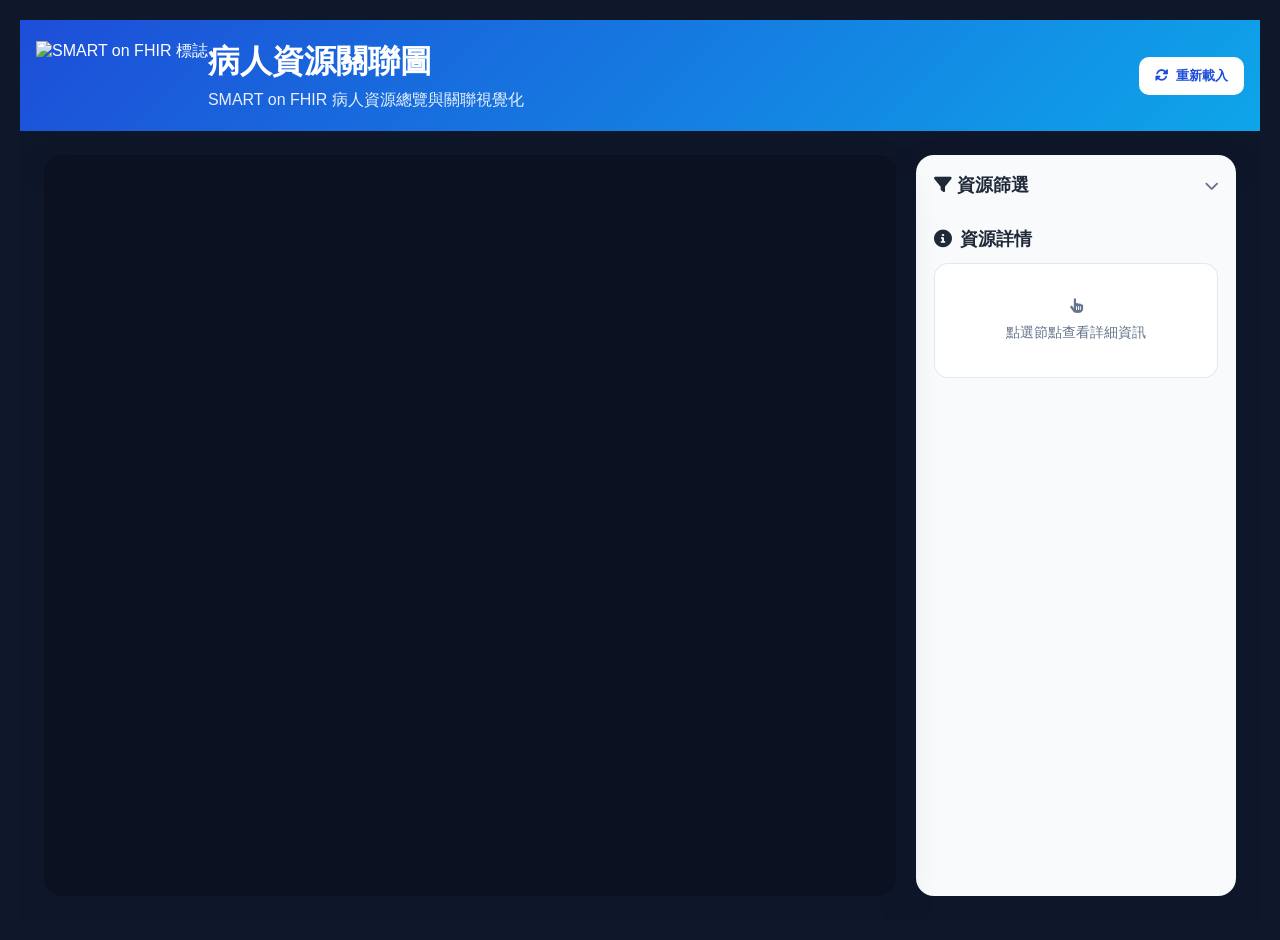
==== commit 1793419b: "feat: 增強 UI 元素的穩定性，修正載入提示及調整樣式佈局" ====
--- a/index.html
+++ b/index.html
@@ -7,7 +7,7 @@
         <title>病人資源關聯圖 - SMART on FHIR</title>
         <link href="https://cdnjs.cloudflare.com/ajax/libs/font-awesome/6.0.0/css/all.min.css" rel="stylesheet">
         <link href="https://unpkg.com/vis-network@9.1.2/styles/vis-network.min.css" rel="stylesheet">
-        <link href="./style.css?v=20260422b" rel="stylesheet">
+        <link href="./style.css?v=20260422c" rel="stylesheet">
         <script src="./fhir-client.js?v=20260422"></script>
         <script src="https://unpkg.com/vis-network@9.1.2/standalone/umd/vis-network.min.js"></script>
     </head>
@@ -33,22 +33,6 @@
             <div id="error-banner" class="error-banner" role="alert" aria-live="assertive" style="display: none;"></div>
 
             <main class="app-main" id="main-content" role="main">
-                <aside class="panel panel-left" role="complementary" aria-label="病人資訊面板">
-                    <div class="panel-section">
-                        <h2 id="patient-info-heading"><i class="fas fa-user" aria-hidden="true"></i> 病人資訊</h2>
-                        <div id="patient-card" class="card" role="region" aria-labelledby="patient-info-heading" aria-live="polite">
-                            <div class="loading">載入病人資料中...</div>
-                        </div>
-                    </div>
-
-                    <div class="panel-section">
-                        <h2 id="stats-heading"><i class="fas fa-chart-pie" aria-hidden="true"></i> 資源概覽</h2>
-                        <div id="stats-card" class="card stats-grid" role="region" aria-labelledby="stats-heading" aria-live="polite">
-                            <div class="loading">統計載入中...</div>
-                        </div>
-                    </div>
-                </aside>
-
                 <section class="panel panel-center" role="region" aria-label="資源關聯圖">
                     <div id="graph" class="graph-canvas" role="img" aria-label="病人資源關聯圖" tabindex="0"></div>
                     <div id="graph-loading" class="graph-loading" role="status" aria-live="polite" style="display: none;">
@@ -94,7 +78,7 @@
             </div>
         </div>
 
-        <script src="./app.js?v=20260422b"></script>
+        <script src="./app.js?v=20260422c"></script>
         <script>
             // 延遲載入 favicon
             window.addEventListener('load', () => {
--- a/style.css
+++ b/style.css
@@ -545,7 +545,7 @@
 
 .app-main {
     display: grid;
-    grid-template-columns: 280px 1fr 320px;
+    grid-template-columns: minmax(0, 1fr) 320px;
     gap: 20px;
     padding: 24px;
     flex: 1;
@@ -569,6 +569,7 @@
     background: #0b1120;
     color: #e2e8f0;
     padding: 16px;
+    min-width: 0;
     display: flex;
     flex-direction: column;
     overflow: hidden;
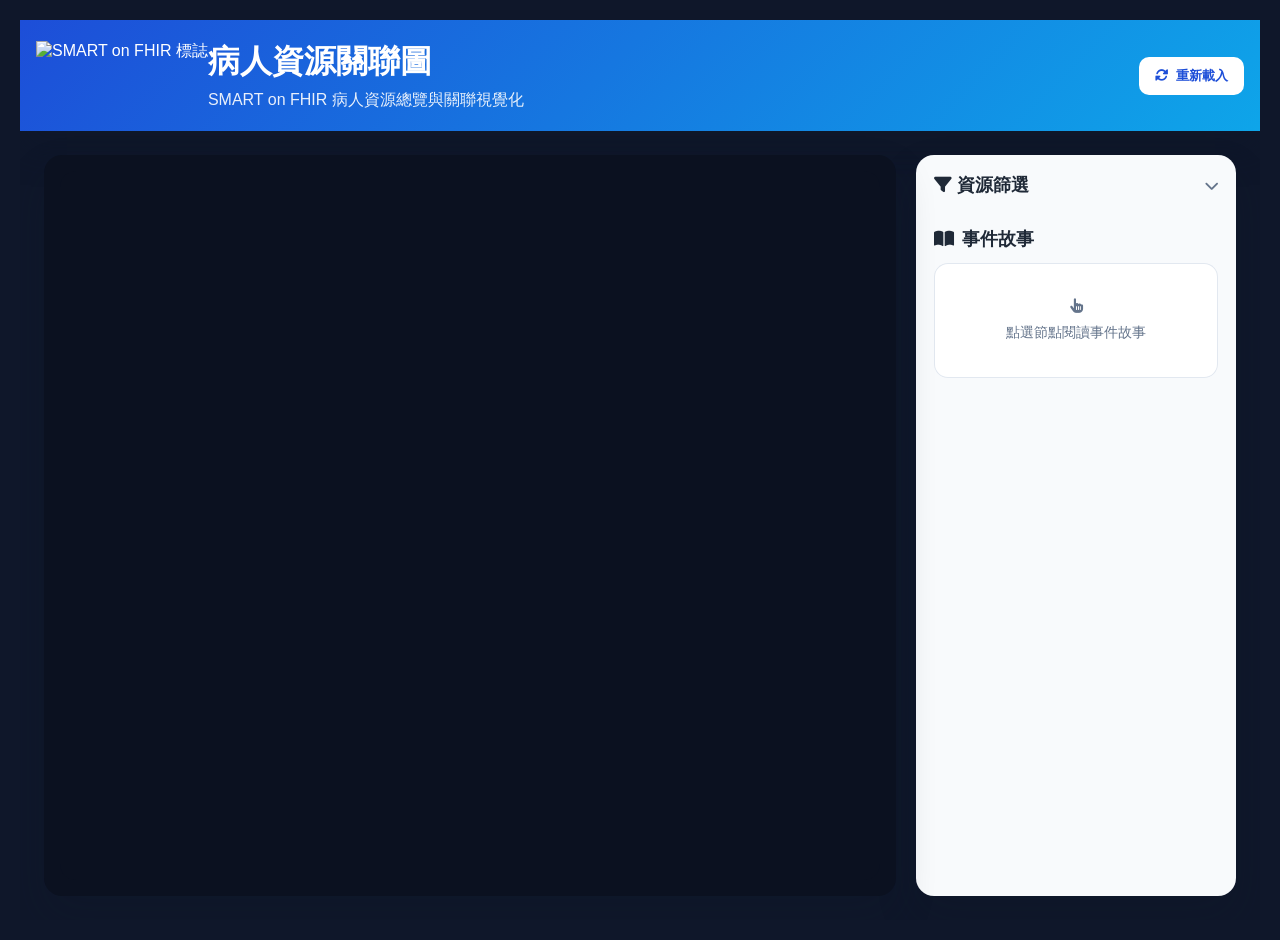
==== commit 05e80ac9: "feat: 新增事件故事功能，強化資源詳情展示及相關樣式" ====
--- a/index.html
+++ b/index.html
@@ -7,7 +7,7 @@
         <title>病人資源關聯圖 - SMART on FHIR</title>
         <link href="https://cdnjs.cloudflare.com/ajax/libs/font-awesome/6.0.0/css/all.min.css" rel="stylesheet">
         <link href="https://unpkg.com/vis-network@9.1.2/styles/vis-network.min.css" rel="stylesheet">
-        <link href="./style.css?v=20260422c" rel="stylesheet">
+        <link href="./style.css?v=20260422d" rel="stylesheet">
         <script src="./fhir-client.js?v=20260422"></script>
         <script src="https://unpkg.com/vis-network@9.1.2/standalone/umd/vis-network.min.js"></script>
     </head>
@@ -50,11 +50,11 @@
                     </div>
 
                     <div class="panel-section">
-                        <h2 id="detail-heading"><i class="fas fa-circle-info" aria-hidden="true"></i> 資源詳情</h2>
+                        <h2 id="detail-heading"><i class="fas fa-book-open" aria-hidden="true"></i> 事件故事</h2>
                         <div id="detail-card" class="card" role="region" aria-labelledby="detail-heading" aria-live="polite">
                             <div class="empty-state">
                                 <i class="fas fa-hand-pointer"></i>
-                                點選節點查看詳細資訊
+                                點選節點閱讀事件故事
                             </div>
                         </div>
                     </div>
@@ -78,7 +78,7 @@
             </div>
         </div>
 
-        <script src="./app.js?v=20260422c"></script>
+        <script src="./app.js?v=20260422d"></script>
         <script>
             // 延遲載入 favicon
             window.addEventListener('load', () => {
--- a/style.css
+++ b/style.css
@@ -1222,6 +1222,224 @@
     color: #1f2937;
     text-align: right;
     word-break: break-word;
+}
+
+.story-panel {
+    display: flex;
+    flex-direction: column;
+    gap: 16px;
+    margin-bottom: 12px;
+}
+
+.story-hero {
+    display: flex;
+    flex-direction: column;
+    gap: 14px;
+}
+
+.story-heading {
+    display: flex;
+    flex-direction: column;
+    gap: 4px;
+}
+
+.story-kicker {
+    font-size: 0.75rem;
+    font-weight: 700;
+    letter-spacing: 0.08em;
+    text-transform: uppercase;
+    color: #6366f1;
+}
+
+.story-heading h3 {
+    margin: 0;
+    font-size: 1.45rem;
+    color: #0f172a;
+    line-height: 1.25;
+}
+
+.story-subtitle {
+    margin: 0;
+    font-size: 0.9rem;
+    color: #64748b;
+    line-height: 1.5;
+}
+
+.story-hero-meta {
+    display: flex;
+    flex-wrap: wrap;
+    gap: 8px;
+}
+
+.story-type-chip {
+    display: inline-flex;
+    align-items: center;
+    padding: 4px 10px;
+    border-radius: 999px;
+    background: #e2e8f0;
+    color: #334155;
+    font-size: 0.78rem;
+    font-weight: 700;
+}
+
+.story-overview-card,
+.story-section-card {
+    border: 1px solid #e2e8f0;
+    border-radius: 14px;
+    background: linear-gradient(180deg, #ffffff 0%, #f8fafc 100%);
+    padding: 16px;
+}
+
+.story-overview-card h4,
+.story-section-head h4 {
+    margin: 0;
+    font-size: 1rem;
+    color: #0f172a;
+}
+
+.story-lead {
+    margin: 8px 0 0;
+    color: #334155;
+    line-height: 1.7;
+    font-size: 0.95rem;
+}
+
+.story-fact-grid {
+    display: grid;
+    grid-template-columns: repeat(auto-fit, minmax(150px, 1fr));
+    gap: 10px;
+    margin-top: 14px;
+}
+
+.story-fact-card {
+    padding: 12px;
+    border-radius: 12px;
+    background: #ffffff;
+    border: 1px solid #e2e8f0;
+    display: flex;
+    flex-direction: column;
+    gap: 4px;
+}
+
+.story-fact-label {
+    color: #64748b;
+    font-size: 0.75rem;
+    font-weight: 600;
+}
+
+.story-fact-value {
+    color: #0f172a;
+    font-size: 0.9rem;
+    line-height: 1.45;
+}
+
+.story-section-head {
+    display: flex;
+    flex-direction: column;
+    gap: 6px;
+    margin-bottom: 12px;
+}
+
+.story-section-head p,
+.story-subsection p {
+    margin: 0;
+    color: #64748b;
+    font-size: 0.88rem;
+    line-height: 1.55;
+}
+
+.story-item-list {
+    display: flex;
+    flex-direction: column;
+    gap: 8px;
+}
+
+.story-resource-item {
+    display: flex;
+    align-items: flex-start;
+    gap: 10px;
+    width: 100%;
+    border: 1px solid #e2e8f0;
+    background: #ffffff;
+    border-radius: 12px;
+    padding: 12px;
+    text-align: left;
+    cursor: pointer;
+    transition: border-color 0.15s ease, box-shadow 0.15s ease, transform 0.15s ease;
+    font-family: inherit;
+}
+
+.story-resource-item:hover {
+    border-color: #cbd5e1;
+    box-shadow: 0 8px 20px rgba(15, 23, 42, 0.08);
+    transform: translateY(-1px);
+}
+
+.story-resource-dot {
+    width: 10px;
+    height: 10px;
+    border-radius: 50%;
+    margin-top: 6px;
+    flex-shrink: 0;
+}
+
+.story-resource-body {
+    display: flex;
+    flex-direction: column;
+    gap: 3px;
+    min-width: 0;
+}
+
+.story-resource-title {
+    color: #0f172a;
+    font-size: 0.92rem;
+    font-weight: 700;
+    line-height: 1.4;
+}
+
+.story-resource-meta {
+    color: #64748b;
+    font-size: 0.8rem;
+    line-height: 1.45;
+}
+
+.story-empty,
+.story-more {
+    color: #64748b;
+    font-size: 0.85rem;
+    line-height: 1.5;
+}
+
+.story-more {
+    margin-top: 8px;
+}
+
+.story-timeline-grid {
+    display: grid;
+    grid-template-columns: repeat(2, minmax(0, 1fr));
+    gap: 12px;
+}
+
+.story-subsection {
+    display: flex;
+    flex-direction: column;
+    gap: 10px;
+    padding: 12px;
+    border-radius: 12px;
+    background: #ffffff;
+    border: 1px solid #e2e8f0;
+}
+
+.story-subsection h5 {
+    margin: 0;
+    color: #1e293b;
+    font-size: 0.9rem;
+}
+
+@media (max-width: 900px) {
+    .story-timeline-grid {
+        grid-template-columns: 1fr;
+    }
 }
 
 .related-section {
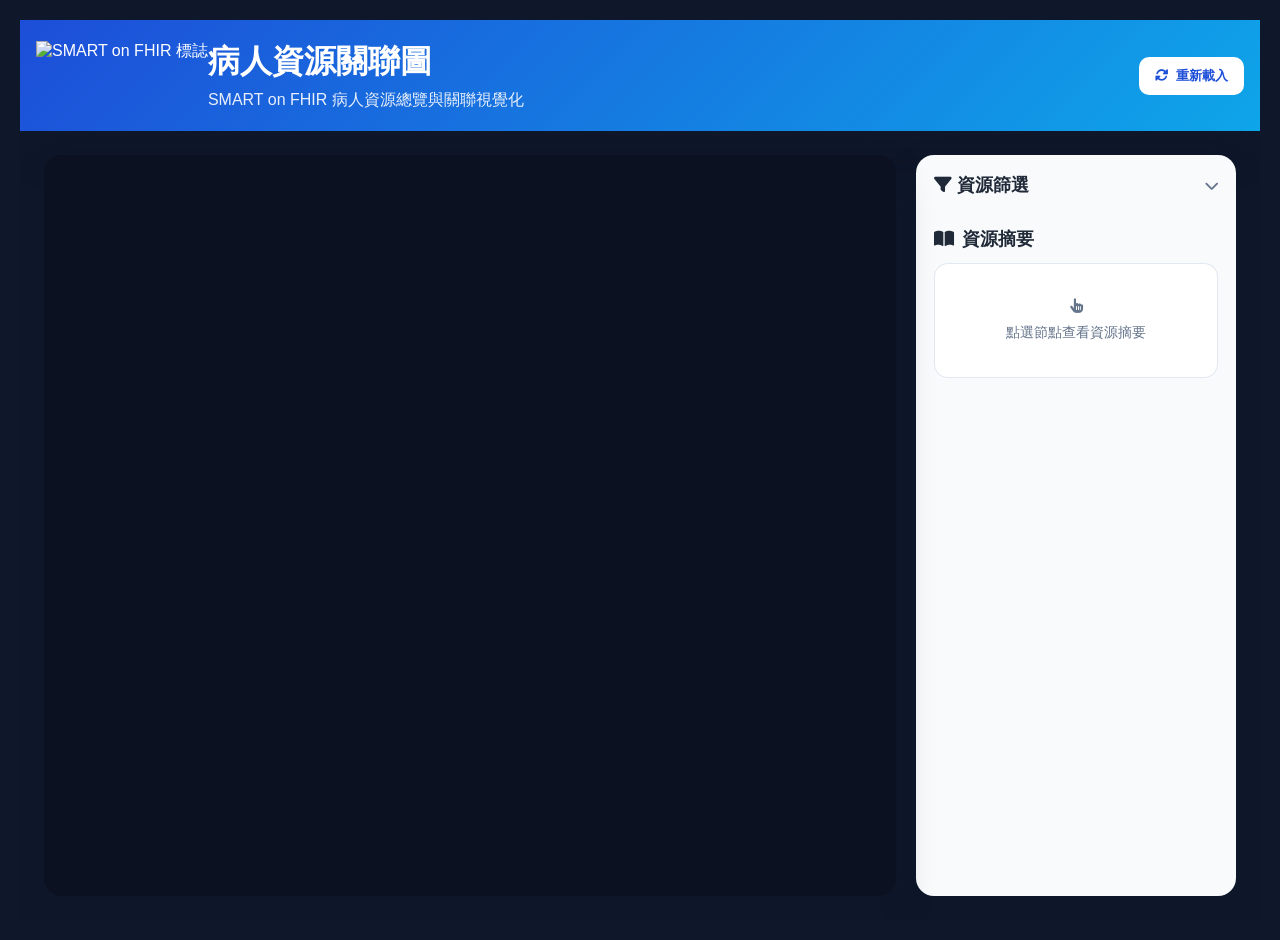
==== commit b46ed331: "feat: 新增資源摘要面板及相關樣式，優化資源詳情展示" ====
--- a/index.html
+++ b/index.html
@@ -7,7 +7,7 @@
         <title>病人資源關聯圖 - SMART on FHIR</title>
         <link href="https://cdnjs.cloudflare.com/ajax/libs/font-awesome/6.0.0/css/all.min.css" rel="stylesheet">
         <link href="https://unpkg.com/vis-network@9.1.2/styles/vis-network.min.css" rel="stylesheet">
-        <link href="./style.css?v=20260422d" rel="stylesheet">
+        <link href="./style.css?v=20260422g" rel="stylesheet">
         <script src="./fhir-client.js?v=20260422"></script>
         <script src="https://unpkg.com/vis-network@9.1.2/standalone/umd/vis-network.min.js"></script>
     </head>
@@ -50,11 +50,11 @@
                     </div>
 
                     <div class="panel-section">
-                        <h2 id="detail-heading"><i class="fas fa-book-open" aria-hidden="true"></i> 事件故事</h2>
+                        <h2 id="detail-heading"><i class="fas fa-book-open" aria-hidden="true"></i> 資源摘要</h2>
                         <div id="detail-card" class="card" role="region" aria-labelledby="detail-heading" aria-live="polite">
                             <div class="empty-state">
                                 <i class="fas fa-hand-pointer"></i>
-                                點選節點閱讀事件故事
+                                點選節點查看資源摘要
                             </div>
                         </div>
                     </div>
@@ -78,7 +78,7 @@
             </div>
         </div>
 
-        <script src="./app.js?v=20260422d"></script>
+        <script src="./app.js?v=20260422g"></script>
         <script>
             // 延遲載入 favicon
             window.addEventListener('load', () => {
--- a/style.css
+++ b/style.css
@@ -1194,6 +1194,14 @@
         padding: 12px 10px;
         font-size: 0.8rem;
     }
+
+    .related-modal-layout {
+        grid-template-columns: 1fr;
+    }
+
+    .related-modal-detail {
+        padding: 16px;
+    }
 }
 
 .detail-summary {
@@ -1202,6 +1210,54 @@
     gap: 6px;
     margin-bottom: 12px;
     font-size: 0.85rem;
+}
+
+.resource-detail-panel,
+.related-detail-panel {
+    display: flex;
+    flex-direction: column;
+    gap: 16px;
+    margin-bottom: 12px;
+}
+
+.resource-detail-header,
+.related-detail-header {
+    display: flex;
+    flex-direction: column;
+    gap: 6px;
+}
+
+.resource-detail-header h3,
+.related-detail-header h3 {
+    margin: 0;
+    font-size: 1.35rem;
+    color: #0f172a;
+    line-height: 1.3;
+}
+
+.resource-detail-kicker {
+    font-size: 0.75rem;
+    font-weight: 700;
+    letter-spacing: 0.08em;
+    text-transform: uppercase;
+    color: #2563eb;
+}
+
+.resource-detail-meta {
+    display: flex;
+    flex-wrap: wrap;
+    gap: 8px;
+}
+
+.detail-action-bar {
+    display: flex;
+    flex-wrap: wrap;
+    gap: 10px;
+}
+
+.detail-action-bar .primary-btn:disabled {
+    opacity: 0.55;
+    cursor: not-allowed;
 }
 
 .summary-row {
@@ -1331,6 +1387,35 @@
     color: #0f172a;
     font-size: 0.9rem;
     line-height: 1.45;
+}
+
+.related-modal-layout {
+    display: grid;
+    grid-template-columns: minmax(0, 1.3fr) minmax(320px, 0.9fr);
+    gap: 18px;
+    align-items: start;
+}
+
+.related-modal-list,
+.related-modal-detail {
+    min-width: 0;
+}
+
+.related-modal-detail {
+    border: 1px solid #dbeafe;
+    border-radius: 18px;
+    background: #ffffff;
+    padding: 18px;
+}
+
+.related-table-row.active,
+.modal-timeline-item.active {
+    background: #eef6ff;
+}
+
+.modal-timeline-item.active {
+    border-color: #93c5fd;
+    box-shadow: 0 0 0 1px #bfdbfe;
 }
 
 .story-section-head {
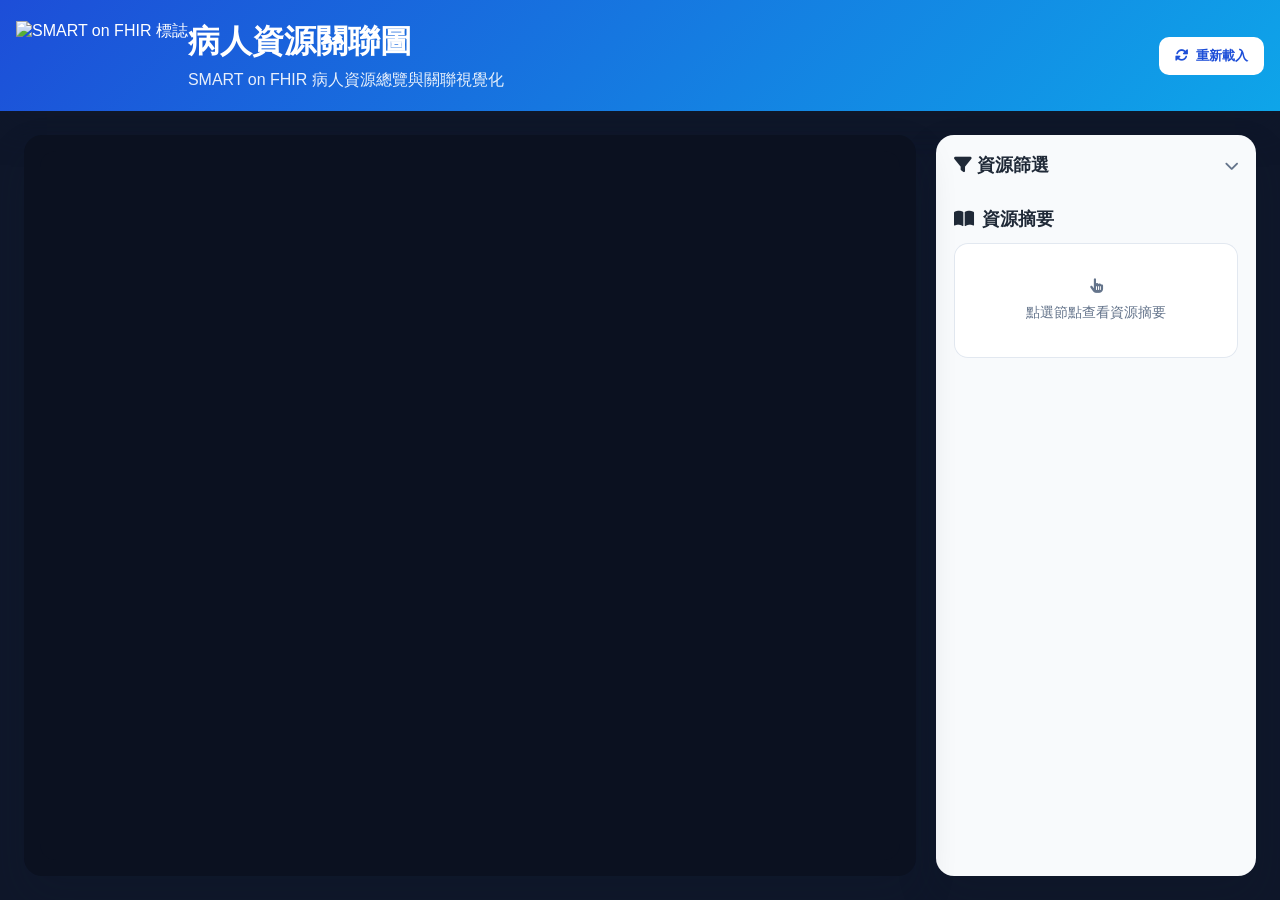
==== commit f959aa2d: "feat: 新增動態載入應用程式腳本與樣式，優化資源版本管理" ====
--- a/index.html
+++ b/index.html
@@ -7,7 +7,10 @@
         <title>病人資源關聯圖 - SMART on FHIR</title>
         <link href="https://cdnjs.cloudflare.com/ajax/libs/font-awesome/6.0.0/css/all.min.css" rel="stylesheet">
         <link href="https://unpkg.com/vis-network@9.1.2/styles/vis-network.min.css" rel="stylesheet">
-        <link href="./style.css?v=20260422g" rel="stylesheet">
+        <script>
+            window.__assetVersion = Date.now();
+        </script>
+        <link id="app-style" href="./style.css" rel="stylesheet">
         <script src="./fhir-client.js?v=20260422"></script>
         <script src="https://unpkg.com/vis-network@9.1.2/standalone/umd/vis-network.min.js"></script>
     </head>
@@ -78,7 +81,18 @@
             </div>
         </div>
 
-        <script src="./app.js?v=20260422g"></script>
+        <script>
+            (function loadAppScriptWithTimestamp() {
+                const appScript = document.createElement('script');
+                appScript.src = `./app.js?v=${window.__assetVersion || Date.now()}`;
+                document.body.appendChild(appScript);
+
+                const styleLink = document.getElementById('app-style');
+                if (styleLink) {
+                    styleLink.href = `./style.css?v=${window.__assetVersion || Date.now()}`;
+                }
+            })();
+        </script>
         <script>
             // 延遲載入 favicon
             window.addEventListener('load', () => {
--- a/style.css
+++ b/style.css
@@ -61,7 +61,6 @@
     font-family: 'Segoe UI', Tahoma, Geneva, Verdana, sans-serif;
     background: linear-gradient(135deg, #667eea 0%, #764ba2 100%);
     min-height: 100vh;
-    padding: 20px;
 }
 
 /* ============================================
@@ -511,17 +510,36 @@
     opacity: 0.9;
 }
 
+.primary-btn {
+    background: linear-gradient(135deg, #2563eb 0%, #0ea5e9 100%);
+    color: #ffffff;
+    border: none;
+    padding: 10px 16px;
+    border-radius: 10px;
+    font-weight: 700;
+    cursor: pointer;
+    display: inline-flex;
+    align-items: center;
+    justify-content: center;
+    gap: 8px;
+    box-shadow: 0 10px 24px rgba(37, 99, 235, 0.22);
+    transition: transform 0.18s ease, box-shadow 0.18s ease, opacity 0.18s ease;
+    font-family: inherit;
+}
+
+.primary-btn:hover {
+    transform: translateY(-1px);
+    box-shadow: 0 14px 28px rgba(37, 99, 235, 0.28);
+}
+
+.primary-btn:active {
+    transform: translateY(0);
+}
+
 .header-actions .primary-btn {
     background: #fff;
     color: #1d4ed8;
-    border: none;
-    padding: 10px 16px;
-    border-radius: 10px;
-    font-weight: 600;
-    cursor: pointer;
-    display: flex;
-    align-items: center;
-    gap: 8px;
+    box-shadow: none;
 }
 
 .header-actions .secondary-btn {
@@ -1070,6 +1088,7 @@
 .group-modal-body {
     padding: 20px 24px 24px;
     overflow: auto;
+    position: relative;
 }
 
 .group-modal-toolbar {
@@ -1081,6 +1100,78 @@
     margin-bottom: 16px;
 }
 
+.group-modal-toolbar-wrap {
+    display: flex;
+    flex-wrap: wrap;
+    align-items: center;
+    justify-content: space-between;
+    gap: 12px;
+    margin-bottom: 16px;
+}
+
+.group-modal-toolbar-wrap .group-modal-toolbar {
+    margin-bottom: 0;
+}
+
+.group-summary-tools {
+    display: inline-flex;
+    align-items: center;
+    gap: 10px;
+    flex-wrap: wrap;
+}
+
+.group-summary-tools.hidden {
+    display: none;
+}
+
+.group-summary-search {
+    display: inline-flex;
+    align-items: center;
+    gap: 8px;
+    padding: 8px 10px;
+    border-radius: 999px;
+    border: 1px solid #dbeafe;
+    background: #ffffff;
+    color: #475569;
+    font-size: 0.82rem;
+    font-weight: 600;
+}
+
+.group-summary-search input {
+    border: none;
+    outline: none;
+    background: transparent;
+    color: #0f172a;
+    font-size: 0.84rem;
+    min-width: 190px;
+}
+
+.group-summary-zoom {
+    display: inline-flex;
+    gap: 6px;
+    padding: 4px;
+    border-radius: 999px;
+    background: #e2e8f0;
+}
+
+.group-summary-zoom-btn {
+    border: none;
+    background: #ffffff;
+    color: #334155;
+    border-radius: 999px;
+    min-width: 56px;
+    height: 32px;
+    font-size: 0.82rem;
+    font-weight: 700;
+    cursor: pointer;
+}
+
+.group-summary-zoom-btn:hover,
+.group-summary-zoom-btn:focus-visible {
+    background: #f8fbff;
+    outline: none;
+}
+
 .group-view-toggle {
     border: none;
     background: transparent;
@@ -1095,6 +1186,106 @@
     background: #fff;
     color: #0f172a;
     box-shadow: 0 4px 12px rgba(15, 23, 42, 0.12);
+}
+
+.group-summary-list {
+    display: flex;
+    flex-direction: column;
+    gap: 14px;
+    zoom: var(--summary-zoom, 1);
+    transform-origin: top left;
+}
+
+.group-summary-section {
+    border: 1px solid #dbeafe;
+    border-radius: 18px;
+    background: #ffffff;
+    overflow: hidden;
+}
+
+.group-summary-header {
+    display: flex;
+    align-items: flex-start;
+    justify-content: space-between;
+    gap: 12px;
+    padding: 16px 18px 14px;
+    background: linear-gradient(180deg, #f8fbff 0%, #eef6ff 100%);
+    border-bottom: 1px solid #dbeafe;
+}
+
+.group-summary-header h4 {
+    margin: 0;
+    color: #0f172a;
+    font-size: 1rem;
+    font-weight: 600;
+}
+
+.group-summary-count {
+    min-width: 32px;
+    height: 32px;
+    display: inline-flex;
+    align-items: center;
+    justify-content: center;
+    border-radius: 999px;
+    background: #dbeafe;
+    color: #1d4ed8;
+    font-weight: 700;
+    font-size: 0.85rem;
+}
+
+.group-summary-items {
+    display: flex;
+    flex-direction: column;
+}
+
+.group-summary-item {
+    width: 100%;
+    display: flex;
+    align-items: center;
+    justify-content: space-between;
+    gap: 12px;
+    padding: 14px 18px;
+    border: none;
+    border-top: 1px solid #e2e8f0;
+    background: #ffffff;
+    cursor: pointer;
+    text-align: left;
+    transition: background 0.2s ease;
+}
+
+.group-summary-item:first-child {
+    border-top: none;
+}
+
+.group-summary-item:hover,
+.group-summary-item:focus-visible {
+    background: #f8fbff;
+    outline: none;
+}
+
+.group-summary-item.active {
+    background: #eef6ff;
+}
+
+.group-summary-item-main {
+    min-width: 0;
+    display: flex;
+    flex-direction: column;
+    gap: 4px;
+}
+
+.group-summary-item-meta {
+    color: #475569;
+    font-size: 0.92rem;
+    font-weight: 600;
+    line-height: 1.5;
+}
+
+.group-summary-item-id {
+    flex-shrink: 0;
+    color: #475569;
+    font-size: 0.8rem;
+    font-weight: 600;
 }
 
 .group-table-wrap {
@@ -1195,13 +1386,35 @@
         font-size: 0.8rem;
     }
 
+    .group-modal-toolbar-wrap {
+        flex-direction: column;
+        align-items: stretch;
+    }
+
+    .group-summary-tools {
+        justify-content: space-between;
+    }
+
+    .group-summary-search {
+        width: 100%;
+    }
+
+    .group-summary-search input {
+        min-width: 0;
+        width: 100%;
+    }
+
     .related-modal-layout {
         grid-template-columns: 1fr;
     }
 
     .related-modal-detail {
         padding: 16px;
-    }
+        position: static;
+        max-height: none;
+        overflow: visible;
+    }
+
 }
 
 .detail-summary {
@@ -1255,9 +1468,19 @@
     gap: 10px;
 }
 
+.detail-action-bar-top {
+    margin-top: -2px;
+    margin-bottom: 4px;
+}
+
+.detail-action-bar .primary-btn {
+    width: 100%;
+}
+
 .detail-action-bar .primary-btn:disabled {
     opacity: 0.55;
     cursor: not-allowed;
+    box-shadow: none;
 }
 
 .summary-row {
@@ -1396,9 +1619,174 @@
     align-items: start;
 }
 
+.related-modal-toolbar {
+    display: flex;
+    flex-wrap: wrap;
+    align-items: center;
+    gap: 14px;
+    margin-bottom: 16px;
+}
+
+.related-toolbar-block {
+    display: flex;
+    flex-direction: column;
+    gap: 8px;
+}
+
+.related-filter-label {
+    color: #334155;
+    font-size: 0.9rem;
+    font-weight: 700;
+}
+
+.related-filter-chips {
+    display: flex;
+    flex-wrap: wrap;
+    gap: 8px;
+}
+
+.related-filter-chip {
+    border: 1px solid #bfdbfe;
+    border-radius: 999px;
+    background: #ffffff;
+    color: #334155;
+    font-size: 0.86rem;
+    font-weight: 600;
+    padding: 8px 14px;
+    cursor: pointer;
+    transition: background 0.2s ease, color 0.2s ease, border-color 0.2s ease, box-shadow 0.2s ease;
+}
+
+.related-filter-chip:hover,
+.related-filter-chip:focus-visible {
+    outline: none;
+    border-color: #60a5fa;
+    box-shadow: 0 0 0 3px rgba(96, 165, 250, 0.22);
+}
+
+.related-filter-chip.active {
+    background: linear-gradient(135deg, #2563eb, #1d4ed8);
+    border-color: #1d4ed8;
+    color: #ffffff;
+    box-shadow: 0 10px 24px rgba(37, 99, 235, 0.24);
+}
+
 .related-modal-list,
 .related-modal-detail {
     min-width: 0;
+}
+
+.related-modal-list {
+    min-height: 0;
+}
+
+.related-group-list {
+    display: flex;
+    flex-direction: column;
+    gap: 14px;
+}
+
+.related-group-section {
+    border: 1px solid #dbeafe;
+    border-radius: 18px;
+    background: #ffffff;
+    overflow: hidden;
+}
+
+.related-group-header {
+    display: flex;
+    align-items: flex-start;
+    justify-content: space-between;
+    gap: 12px;
+    padding: 16px 18px 14px;
+    background: linear-gradient(180deg, #f8fbff 0%, #eef6ff 100%);
+    border-bottom: 1px solid #dbeafe;
+}
+
+.related-group-header h4 {
+    margin: 0 0 4px;
+    color: #0f172a;
+    font-size: 1rem;
+}
+
+.related-group-header p {
+    margin: 0;
+    color: #64748b;
+    font-size: 0.84rem;
+    line-height: 1.5;
+}
+
+.related-group-count {
+    min-width: 32px;
+    height: 32px;
+    display: inline-flex;
+    align-items: center;
+    justify-content: center;
+    border-radius: 999px;
+    background: #dbeafe;
+    color: #1d4ed8;
+    font-weight: 700;
+    font-size: 0.85rem;
+}
+
+.related-group-items {
+    display: flex;
+    flex-direction: column;
+}
+
+.related-group-item {
+    width: 100%;
+    display: flex;
+    align-items: center;
+    justify-content: space-between;
+    gap: 12px;
+    padding: 14px 18px;
+    border: none;
+    border-top: 1px solid #e2e8f0;
+    background: #ffffff;
+    cursor: pointer;
+    text-align: left;
+    transition: background 0.2s ease;
+}
+
+.related-group-item:first-child {
+    border-top: none;
+}
+
+.related-group-item:hover,
+.related-group-item:focus-visible {
+    background: #f8fbff;
+    outline: none;
+}
+
+.related-group-item.active {
+    background: #eef6ff;
+}
+
+.related-group-item-main {
+    min-width: 0;
+    display: flex;
+    flex-direction: column;
+    gap: 4px;
+}
+
+.related-group-item-title {
+    color: #0f172a;
+    font-weight: 700;
+    line-height: 1.45;
+}
+
+.related-group-item-meta {
+    color: #64748b;
+    font-size: 0.82rem;
+    line-height: 1.5;
+}
+
+.related-group-item-id {
+    flex-shrink: 0;
+    color: #475569;
+    font-size: 0.8rem;
+    font-weight: 600;
 }
 
 .related-modal-detail {
@@ -1406,6 +1794,11 @@
     border-radius: 18px;
     background: #ffffff;
     padding: 18px;
+    position: sticky;
+    top: 0;
+    align-self: start;
+    max-height: calc(100vh - 220px);
+    overflow: auto;
 }
 
 .related-table-row.active,
@@ -3237,68 +3630,3 @@
     }
 }
 
-/* JSON 折疊面板樣式 */
-.json-collapsible {
-    margin-top: 20px;
-    border: 1px solid #e2e8f0;
-    border-radius: 8px;
-    overflow: hidden;
-    background: white;
-}
-
-.json-header {
-    display: flex;
-    justify-content: space-between;
-    align-items: center;
-    padding: 12px 16px;
-    background: #f8fafc;
-    border-bottom: 1px solid #e2e8f0;
-    cursor: pointer;
-    user-select: none;
-    transition: background-color 0.2s;
-    font-weight: 600;
-    color: #334155;
-}
-
-.json-header:hover {
-    background: #f1f5f9;
-}
-
-.json-header:focus {
-    outline: 3px solid #0066cc;
-    outline-offset: -3px;
-    background: #e6f2ff;
-}
-
-.json-header .collapse-icon {
-    transition: transform 0.2s;
-    font-size: 0.85em;
-    color: #64748b;
-}
-
-.json-header .collapse-icon.collapsed {
-    transform: rotate(-90deg);
-}
-
-.json-content {
-    max-height: 600px;
-    overflow: auto;
-    transition: max-height 0.3s ease-out;
-}
-
-.json-content.collapsed {
-    max-height: 0;
-    overflow: hidden;
-}
-
-.json-content pre {
-    margin: 0;
-    padding: 16px;
-    background: #f8fafc;
-    border: none;
-    border-radius: 0;
-    color: #1e293b;
-    font-family: 'Courier New', Consolas, monospace;
-    font-size: 13px;
-    line-height: 1.6;
-}
